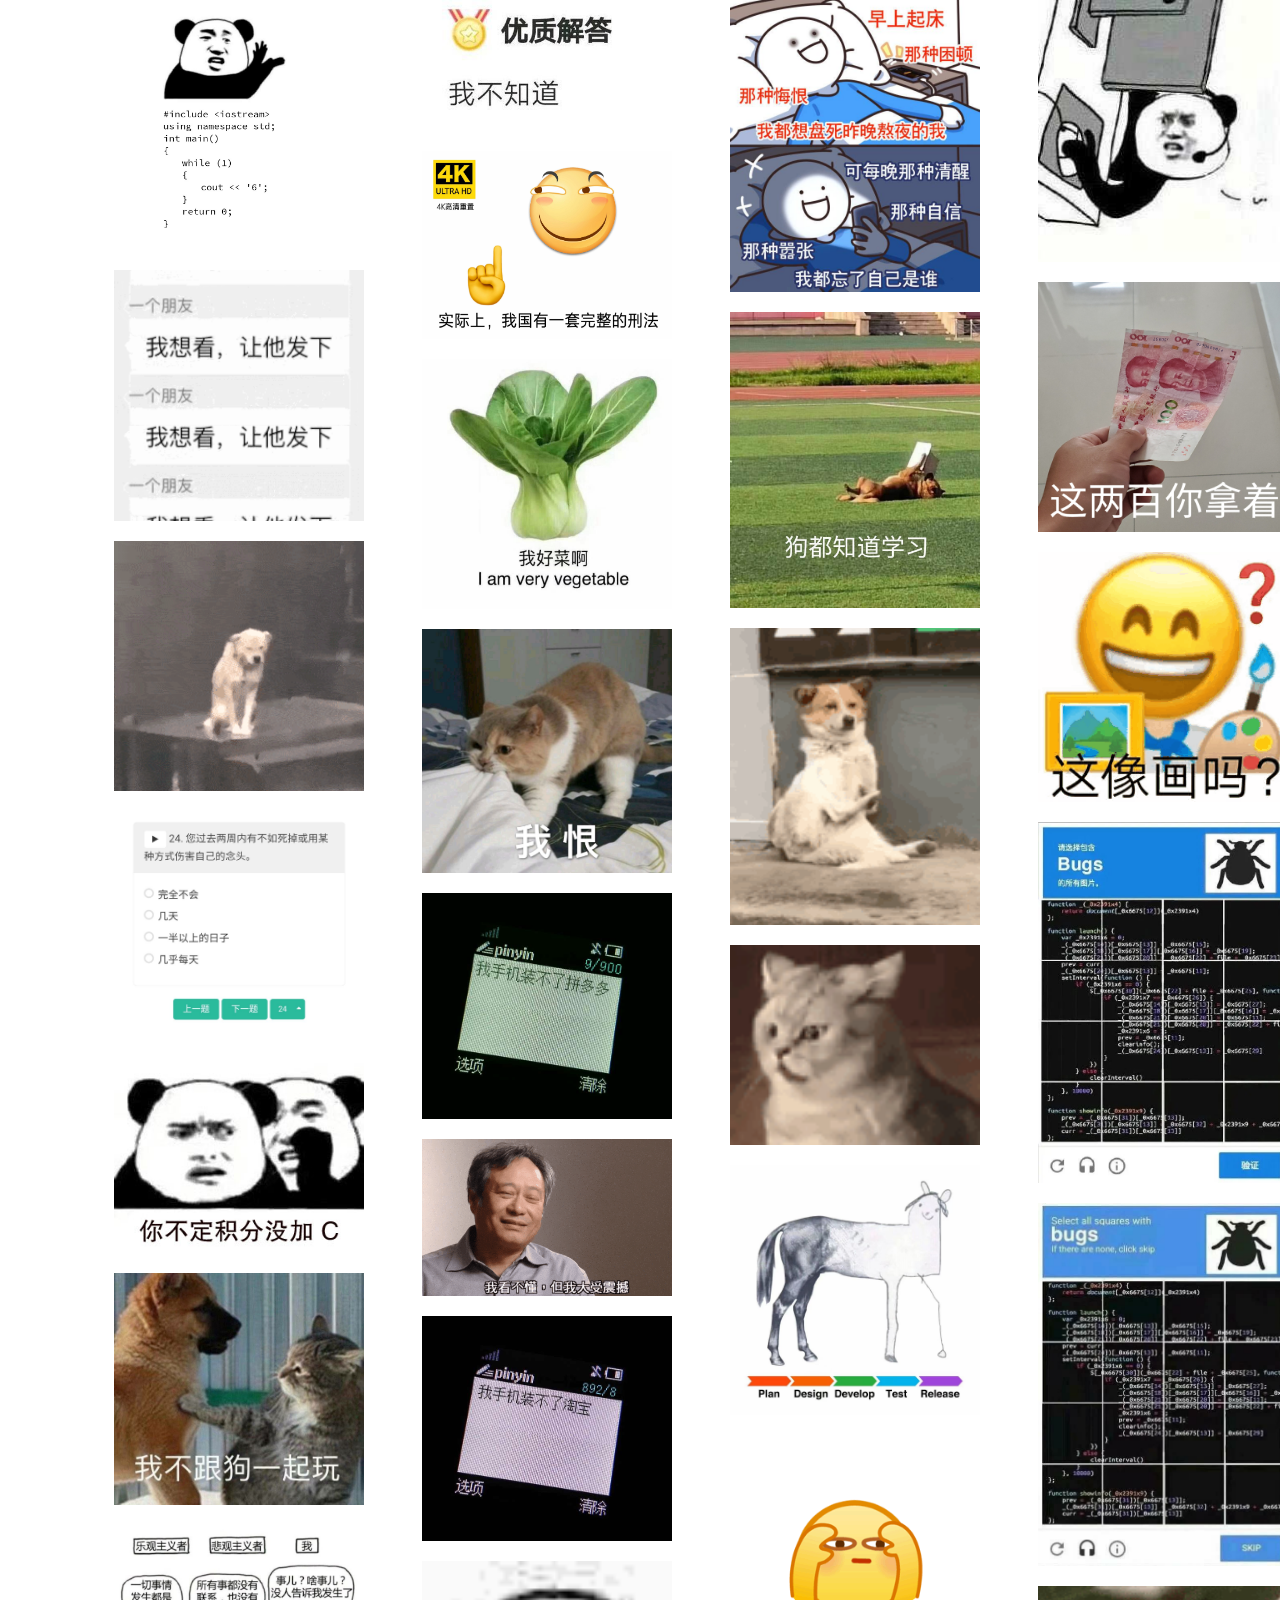
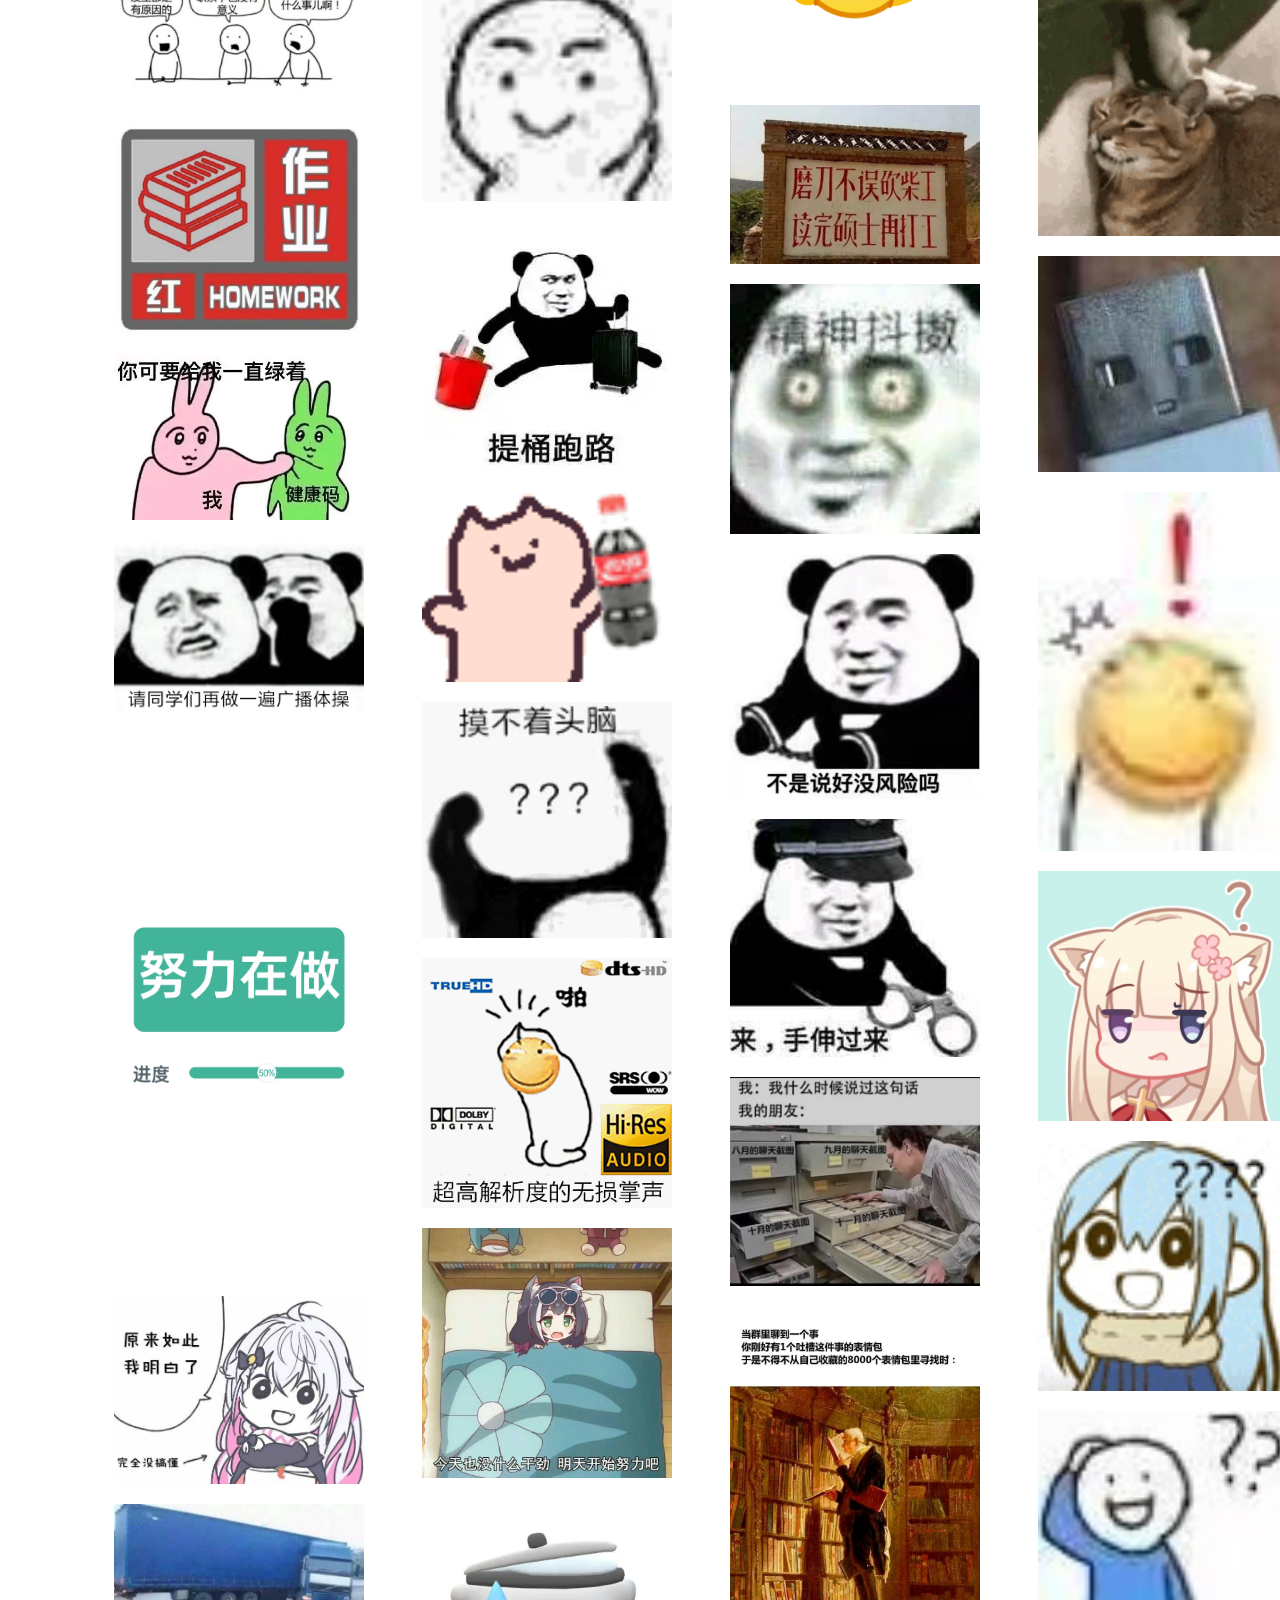
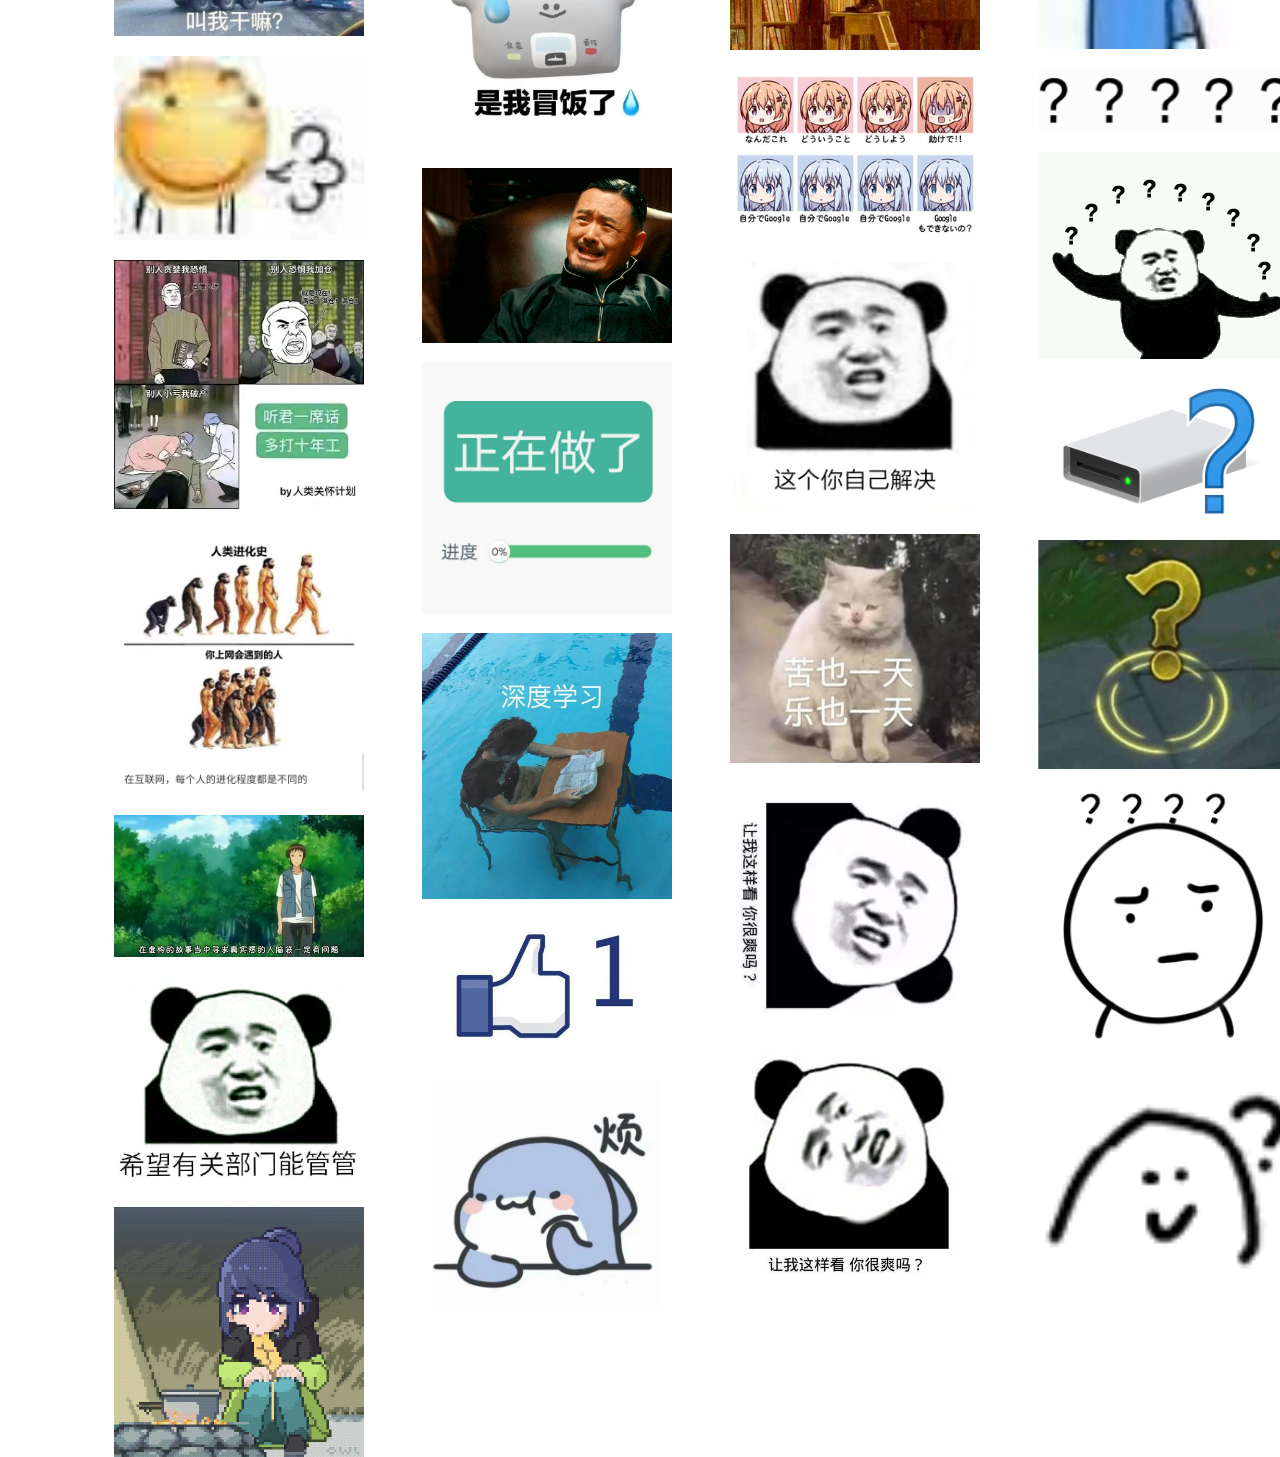
==== docs/index.html @ 875907b7 "1.0.1 fix bug" ====
<!DOCTYPE html>
<html lang="zh-cn">
<head>
  <meta charset="UTF-8">
  <meta http-equiv="x-ua-compatible" content="ie=edge">
  <meta name="viewport" content="width=device-width, initial-scale=1.0">
  <title>表情包</title>
  <link rel="shortcut icon" href="/images/web.ico" type="image/x-icon">
  <link href="css/bootstrap.min.css" rel="stylesheet">
  <style>*{margin:0;padding:0}body{font:14px/1.5 Arial,Microsoft Yahei,sans-serif;color:#636b6f}img{border:0}a,a:focus,a:visited,a:link,a:hover,a:active{text-decoration:none}.container-fluid.main{padding:0}a{color: #636b6f;}.card{margin:10px;height:8rem;}.card span{float: right;color:#999;}
  img {width: 250px;}
  .container {
    margin: 0 auto;
    text-align: center;
  }
  .img-wrapper{
    column-count: 4;
    column-gap: 240px;
    counter-reset: count;
    width: 80vw;
    margin: 0 0;
    list-style-type: none;
  }
  .img-wrapper>div>li{
    position: relative;
    margin-bottom: 20px;
  }
  </style>
</head>
<body>
  <div class="container">
  <ul class="img-wrapper">
    <div class="web-list">
    </div>
  </ul>
  </div>
  <script src="js/bootstrap.bundle.min.js"></script>
  <script src="js/jquery.slim.min.js"></script>
  <script src="js/sticker.load.js"></script>
  <script src="js/web.load.js"></script>
</body>
</html>
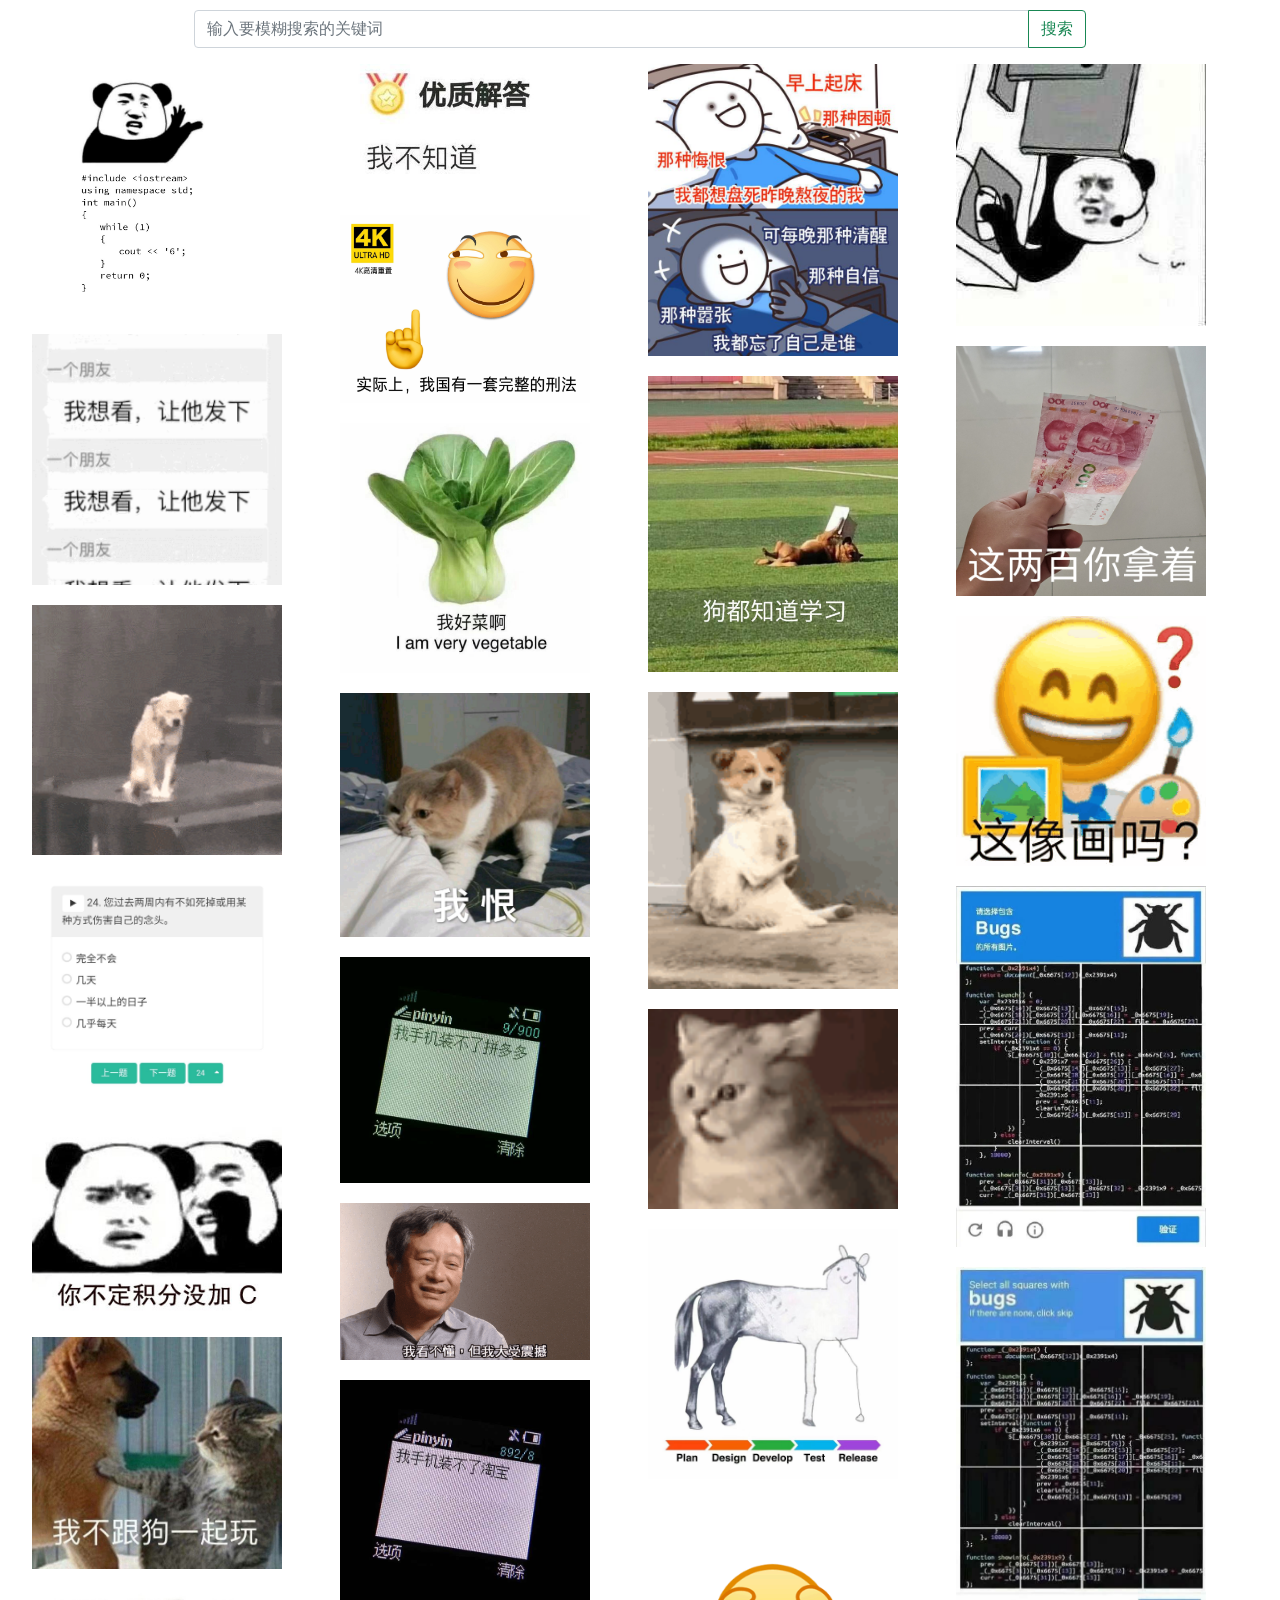
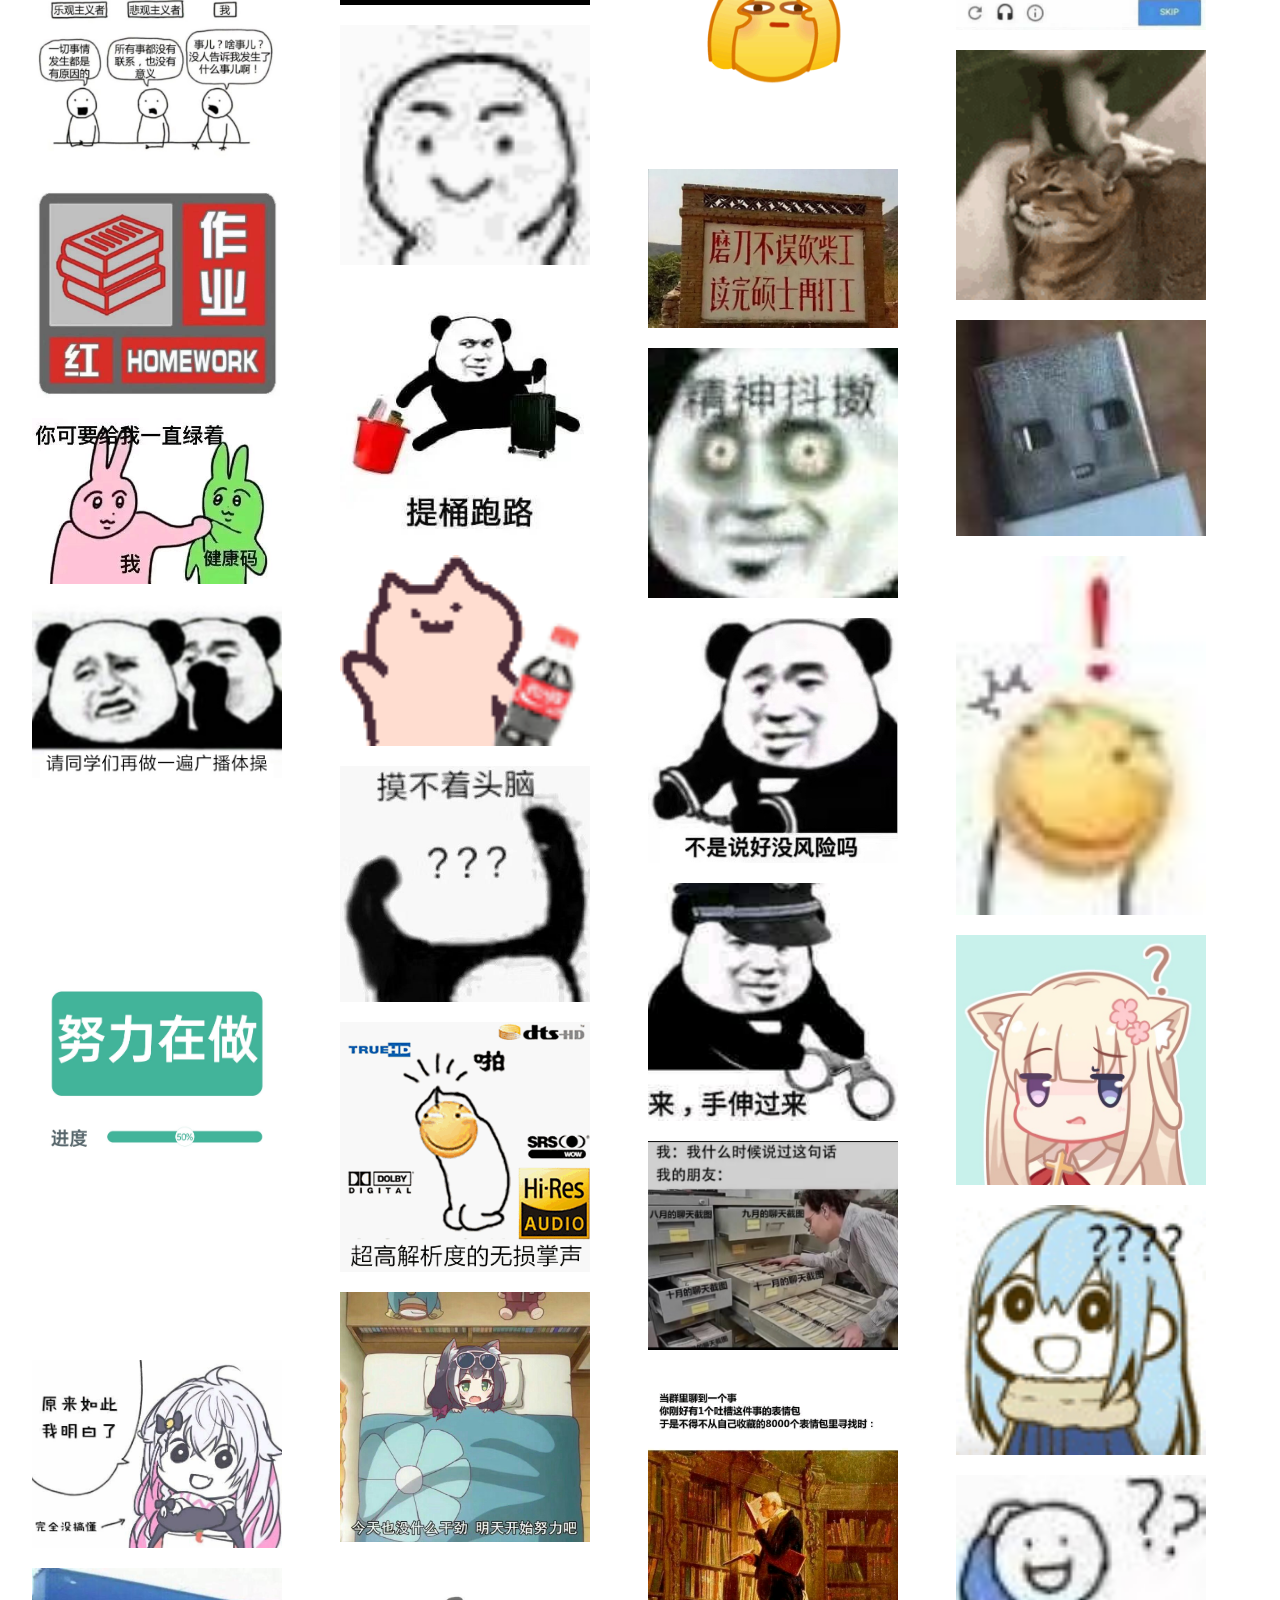
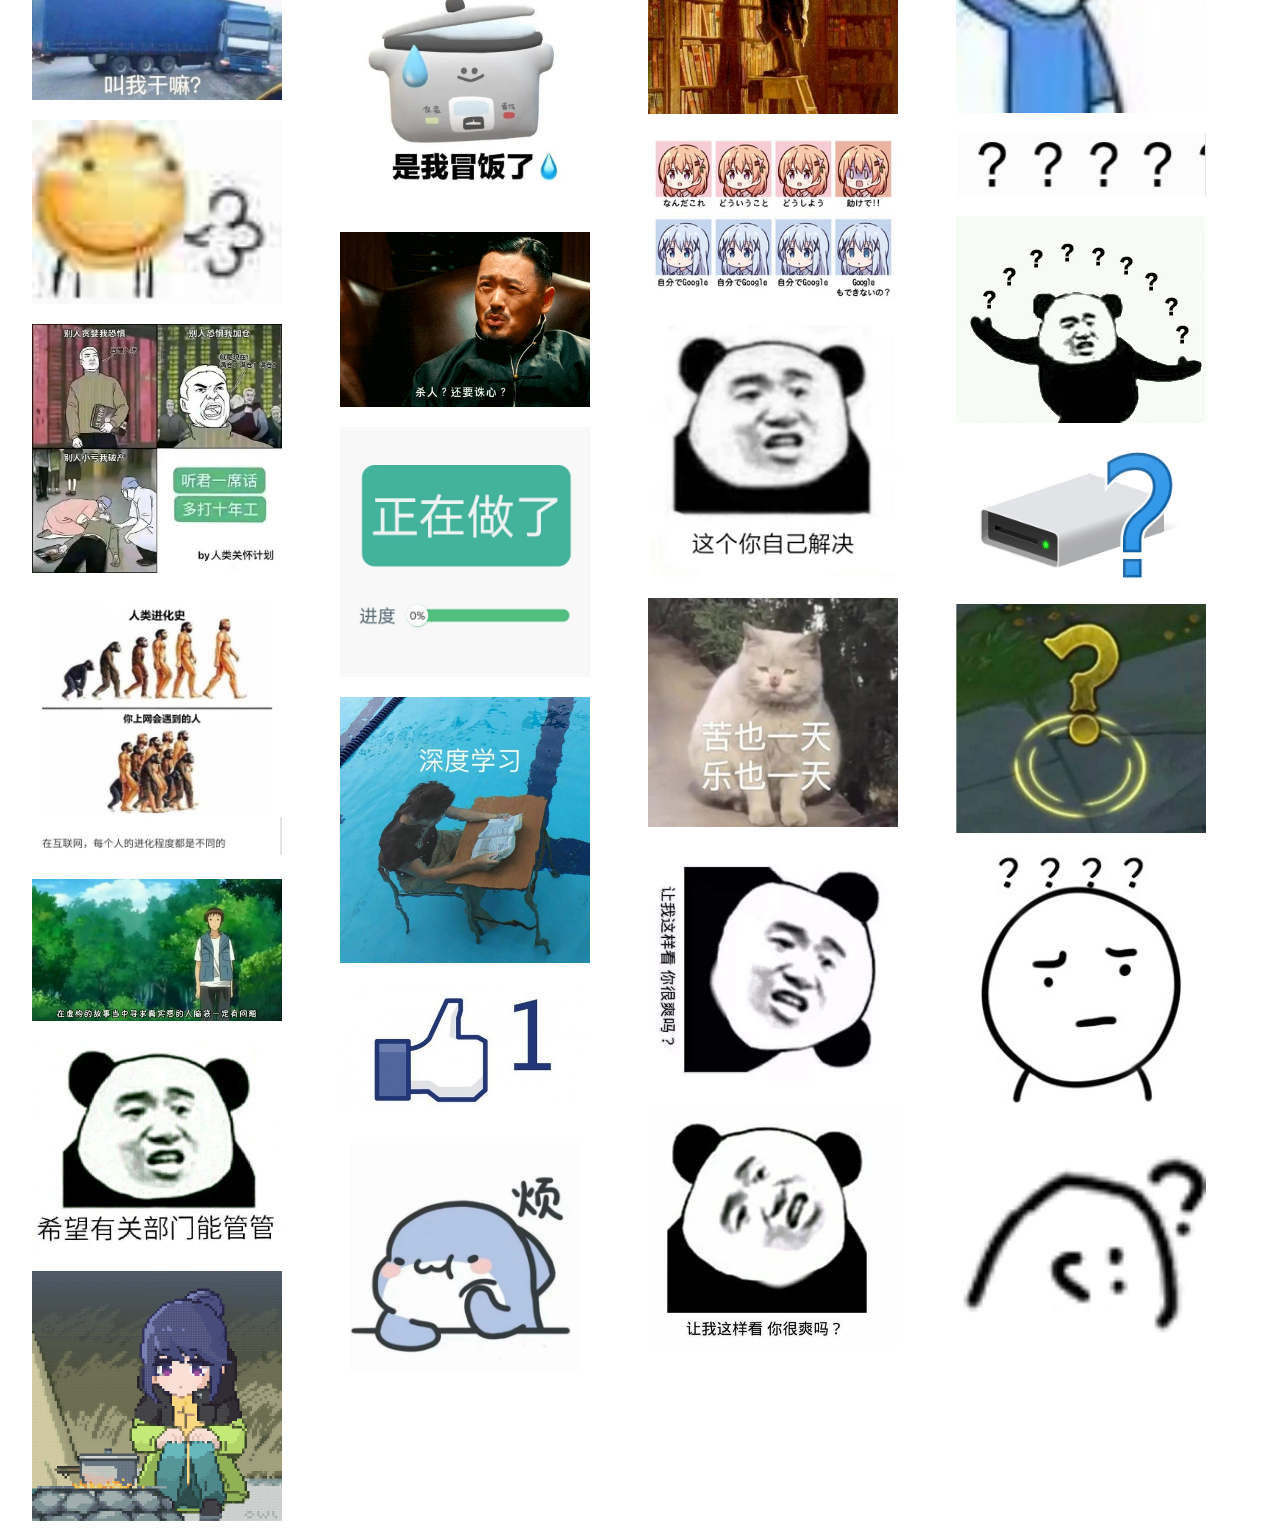
==== commit 2cb01a1e: "1.0.2" ====
--- a/docs/index.html
+++ b/docs/index.html
@@ -7,36 +7,47 @@
   <title>表情包</title>
   <link rel="shortcut icon" href="/images/web.ico" type="image/x-icon">
   <link href="css/bootstrap.min.css" rel="stylesheet">
-  <style>*{margin:0;padding:0}body{font:14px/1.5 Arial,Microsoft Yahei,sans-serif;color:#636b6f}img{border:0}a,a:focus,a:visited,a:link,a:hover,a:active{text-decoration:none}.container-fluid.main{padding:0}a{color: #636b6f;}.card{margin:10px;height:8rem;}.card span{float: right;color:#999;}
-  img {width: 250px;}
-  .container {
-    margin: 0 auto;
-    text-align: center;
-  }
-  .img-wrapper{
-    column-count: 4;
-    column-gap: 240px;
-    counter-reset: count;
-    width: 80vw;
-    margin: 0 0;
-    list-style-type: none;
-  }
-  .img-wrapper>div>li{
-    position: relative;
-    margin-bottom: 20px;
-  }
+  <style>*{margin:0;padding:0}body{font:14px/1.5 Arial,Microsoft Yahei,sans-serif;color:#636b6f}img{border:0}a,a:focus,a:visited,a:link,a:hover,a:active{text-decoration:none}img{width:250px}.container,.input-group{margin:10px auto;text-align:center}.img-wrapper{column-count:4;column-gap:240px;counter-reset:count;width:80vw;list-style-type:none}.img-wrapper>div>li{position:relative;margin-bottom:20px}.input-group{width:80%}
   </style>
 </head>
 <body>
   <div class="container">
-  <ul class="img-wrapper">
-    <div class="web-list">
+    <div class="input-group mb-3">
+      <input type="text" id="ipt" class="form-control" placeholder="输入要模糊搜索的关键词" aria-label="Recipient's username" aria-describedby="search" onkeydown="KeyDown()">
+      <button class="btn btn-outline-success" type="button"  id="search" onclick="search()">搜索</button>
+      </div>
     </div>
-  </ul>
+    <div class="img-box">
+      <ul class="img-wrapper">
+        <div class="web-list">
+        </div>
+      </ul>
+    </div>
   </div>
   <script src="js/bootstrap.bundle.min.js"></script>
   <script src="js/jquery.slim.min.js"></script>
   <script src="js/sticker.load.js"></script>
   <script src="js/web.load.js"></script>
+  <script>
+    function KeyDown() {
+        if (event.keyCode == 13) {
+            search();
+        }
+    }
+    function search() {
+      web_list_html='';
+      let search_text = document.getElementById("ipt").value
+      sticker_list.forEach(function (t) {
+        if (t.title.match(search_text)) {
+          web_list_html += `<li><image src="${t.href}" /></li>`
+        }
+      });
+      if (web_list_html == '') {
+        $(".img-box").html('<div class="alert alert-light"><strong>提示!</strong> 没有查询到对应的结果</p></div>');
+      } else {
+        $(".web-list").html(web_list_html);
+      }
+    }
+  </script>
 </body>
 </html>
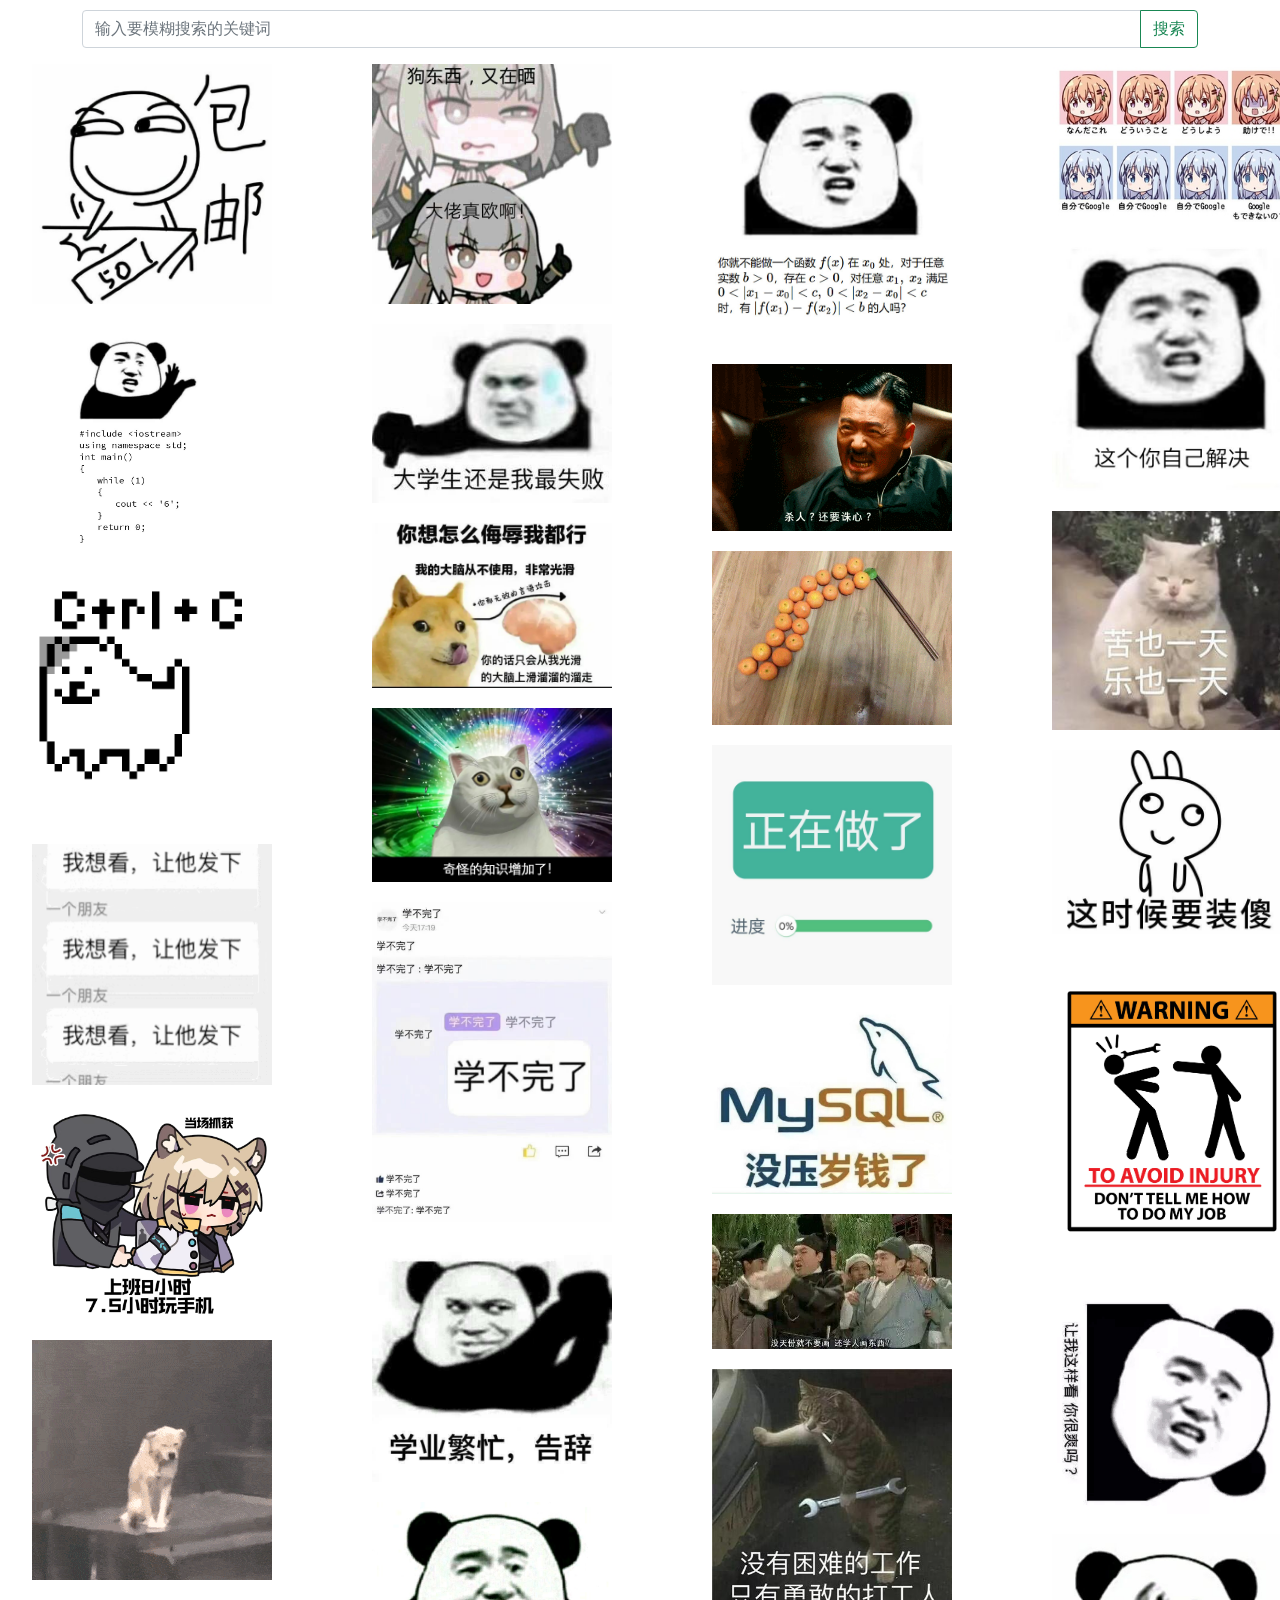
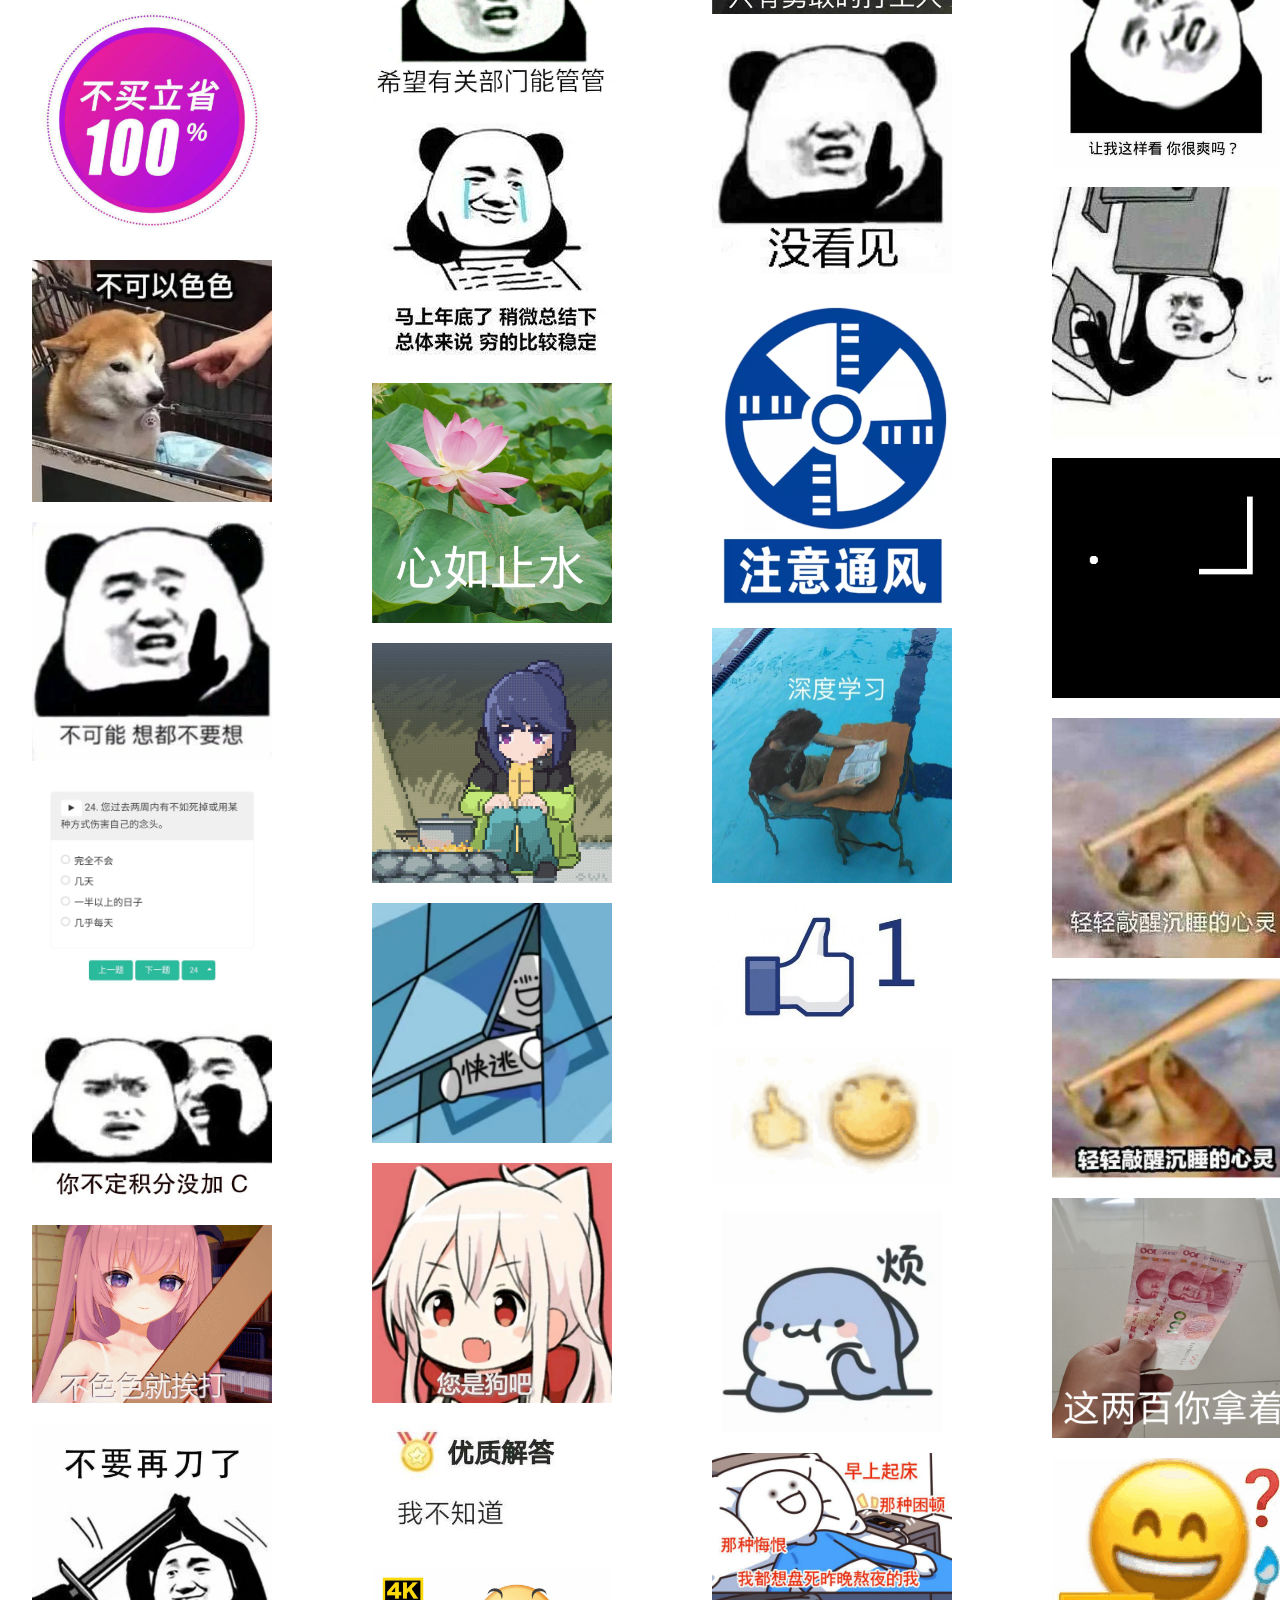
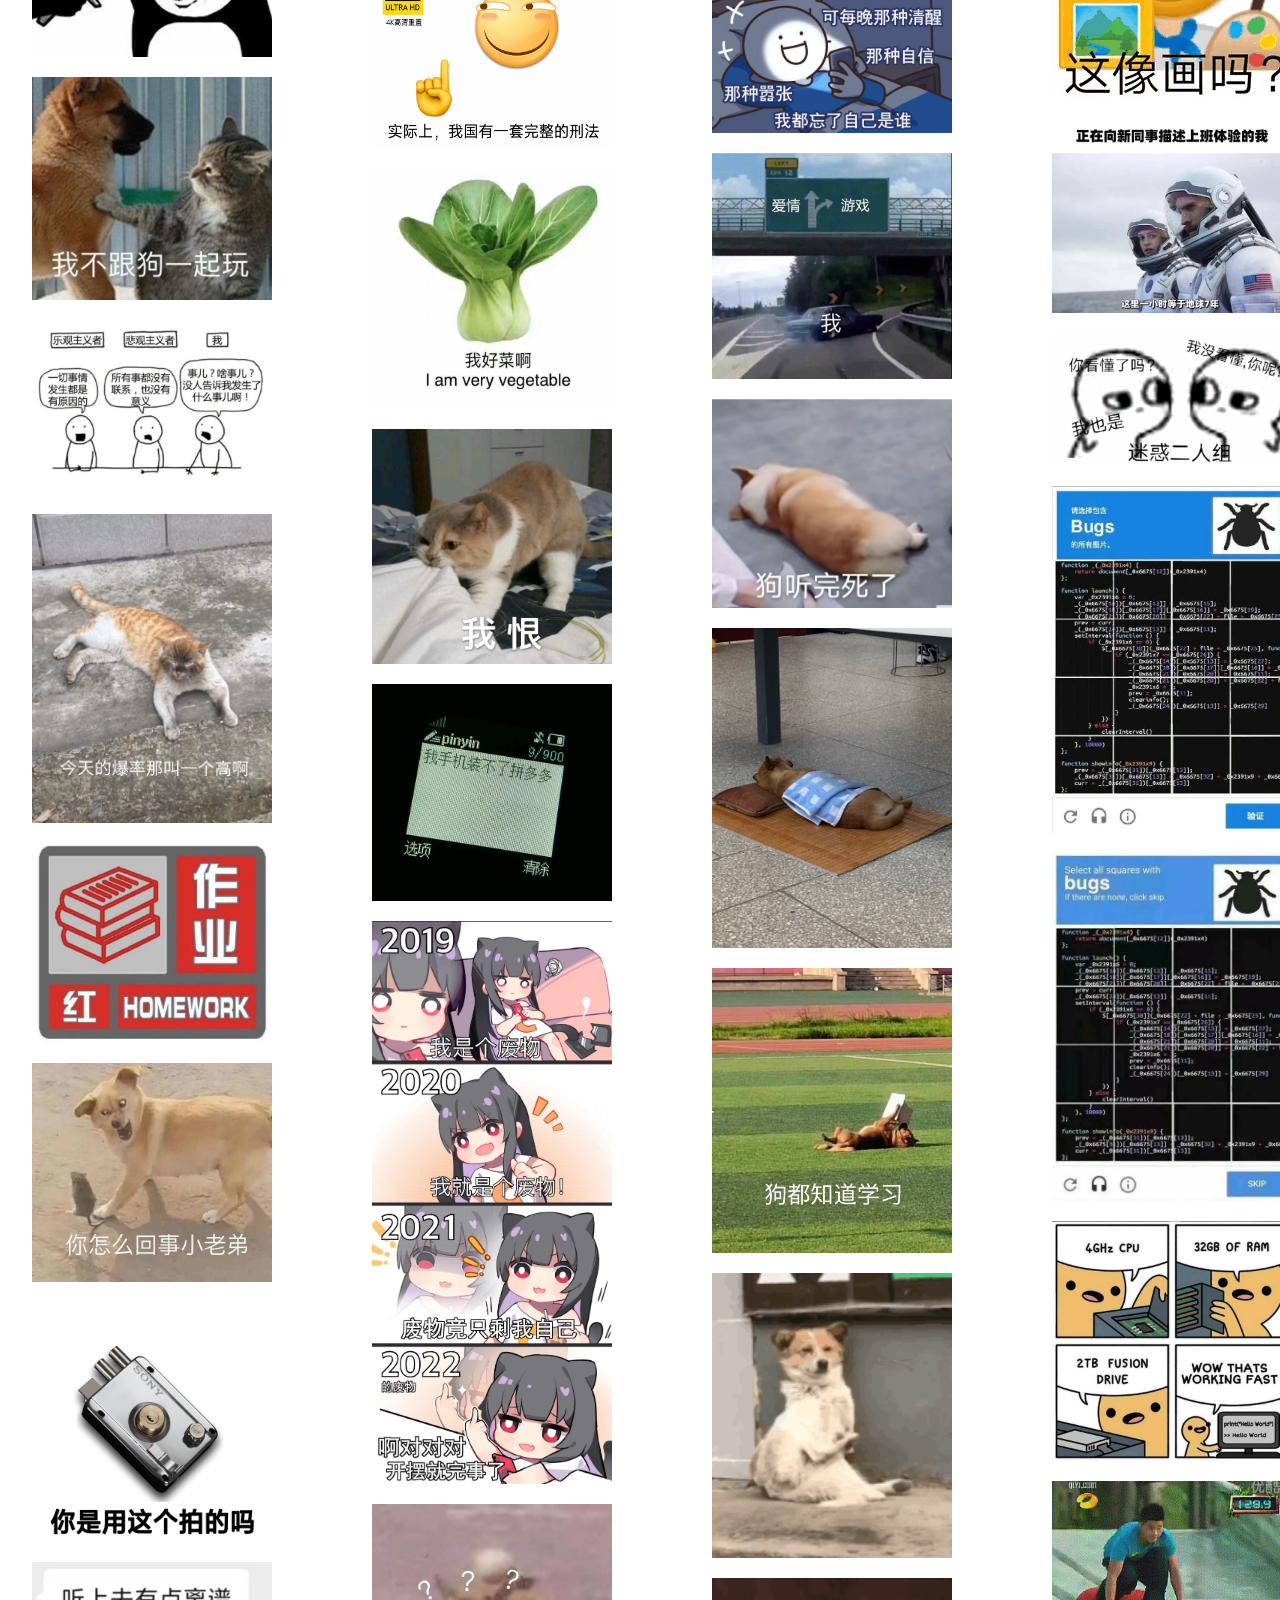
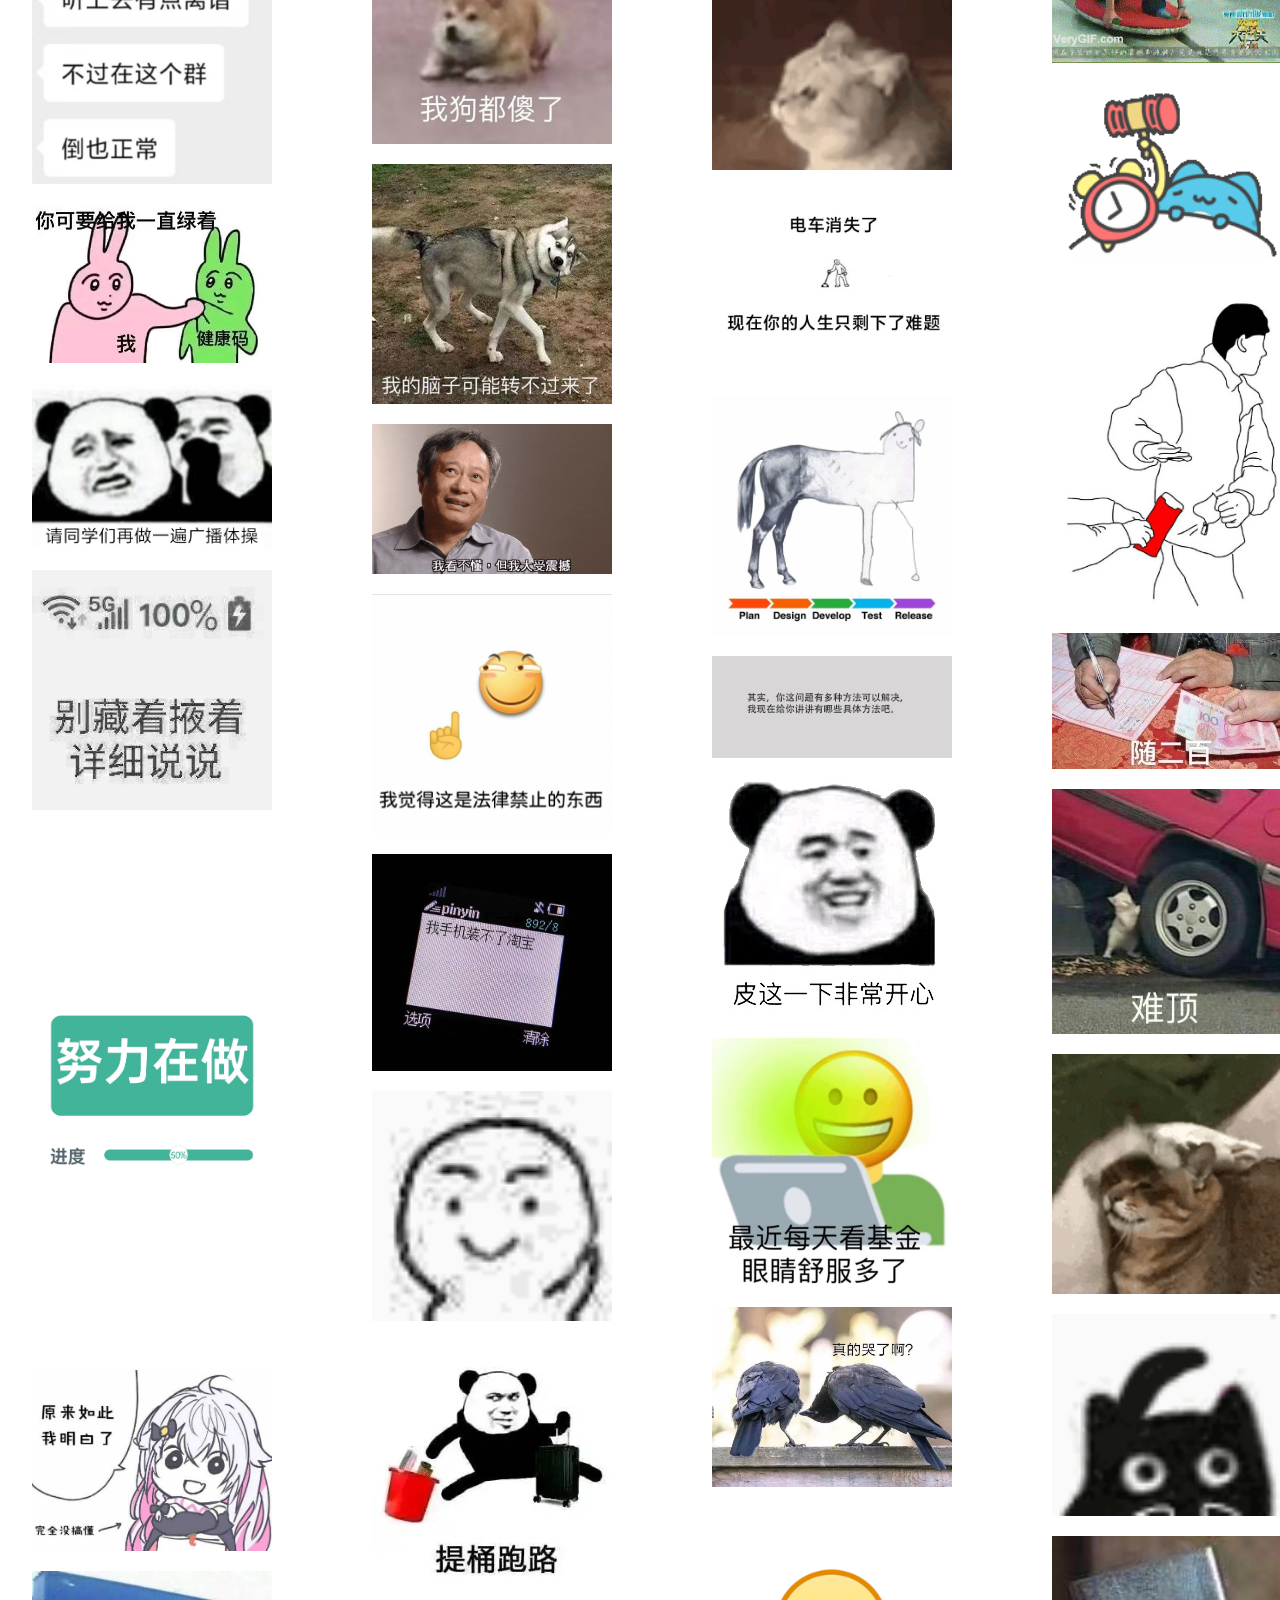
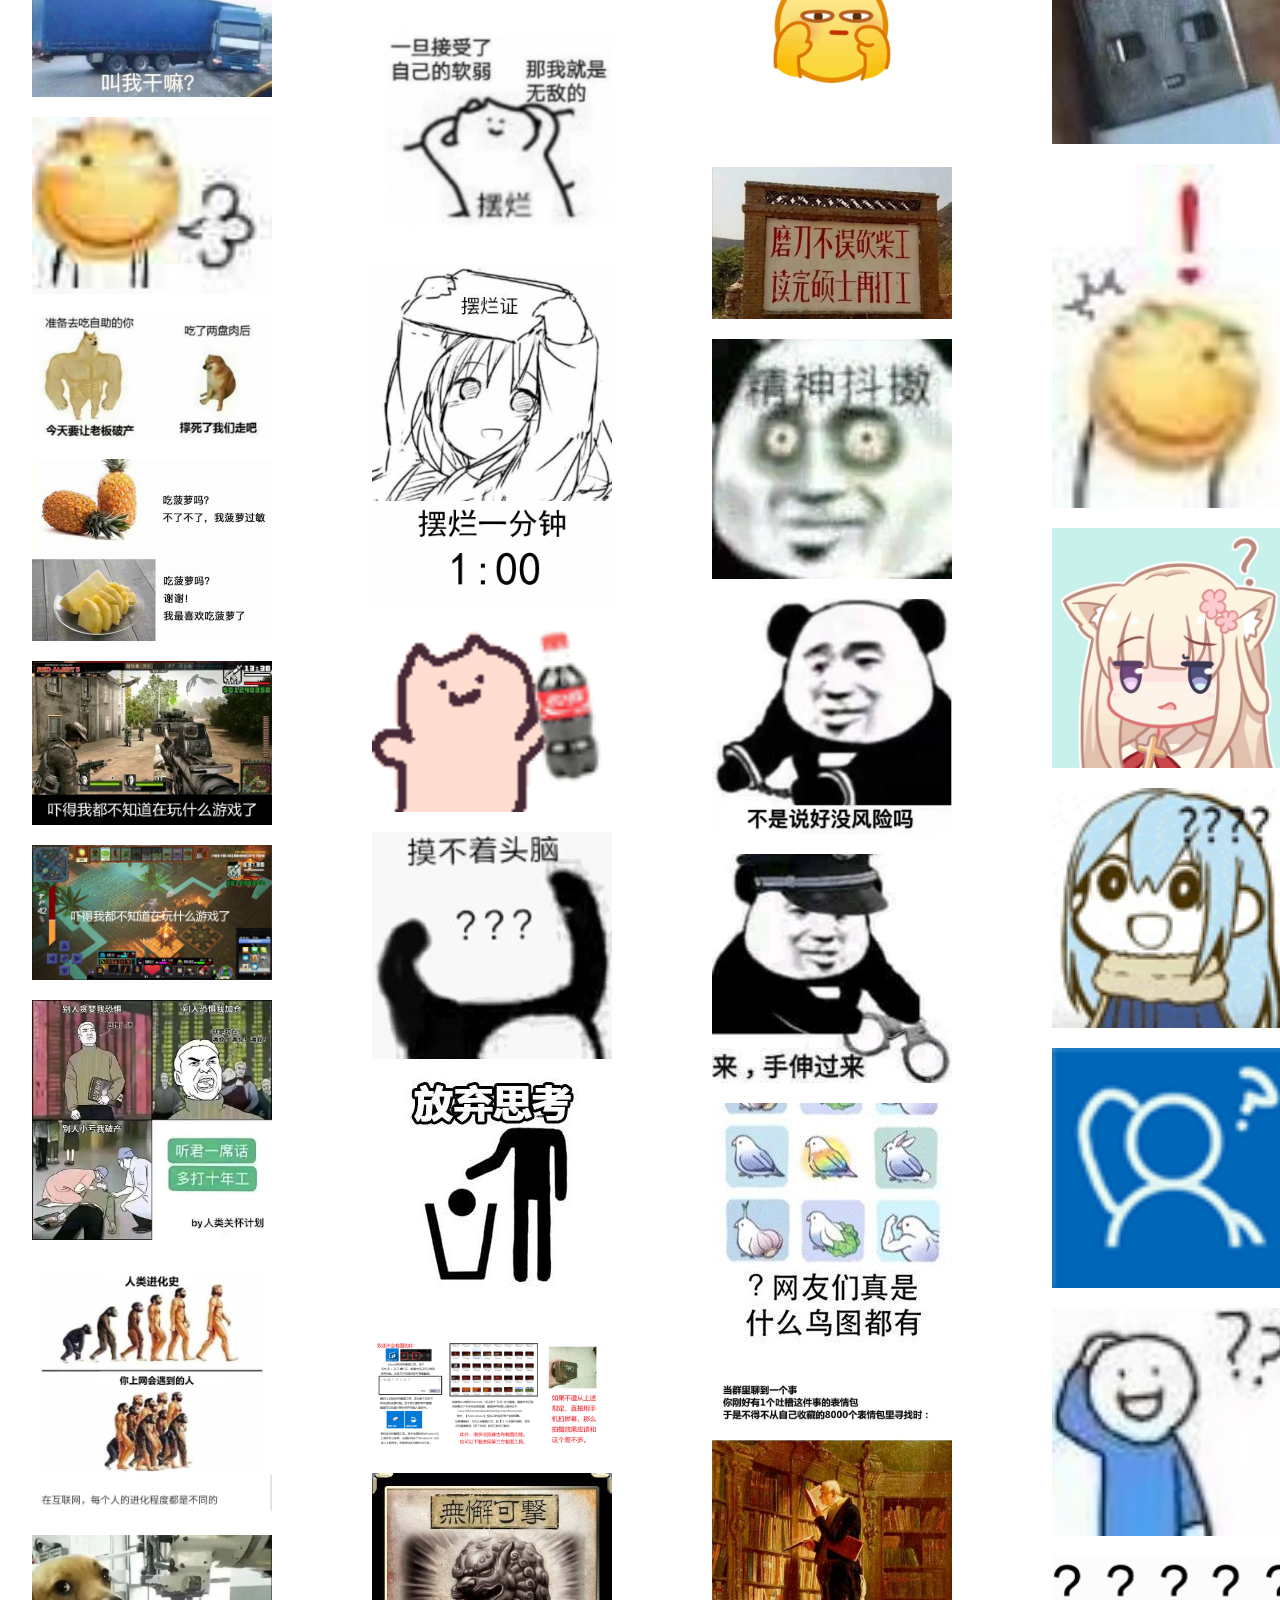
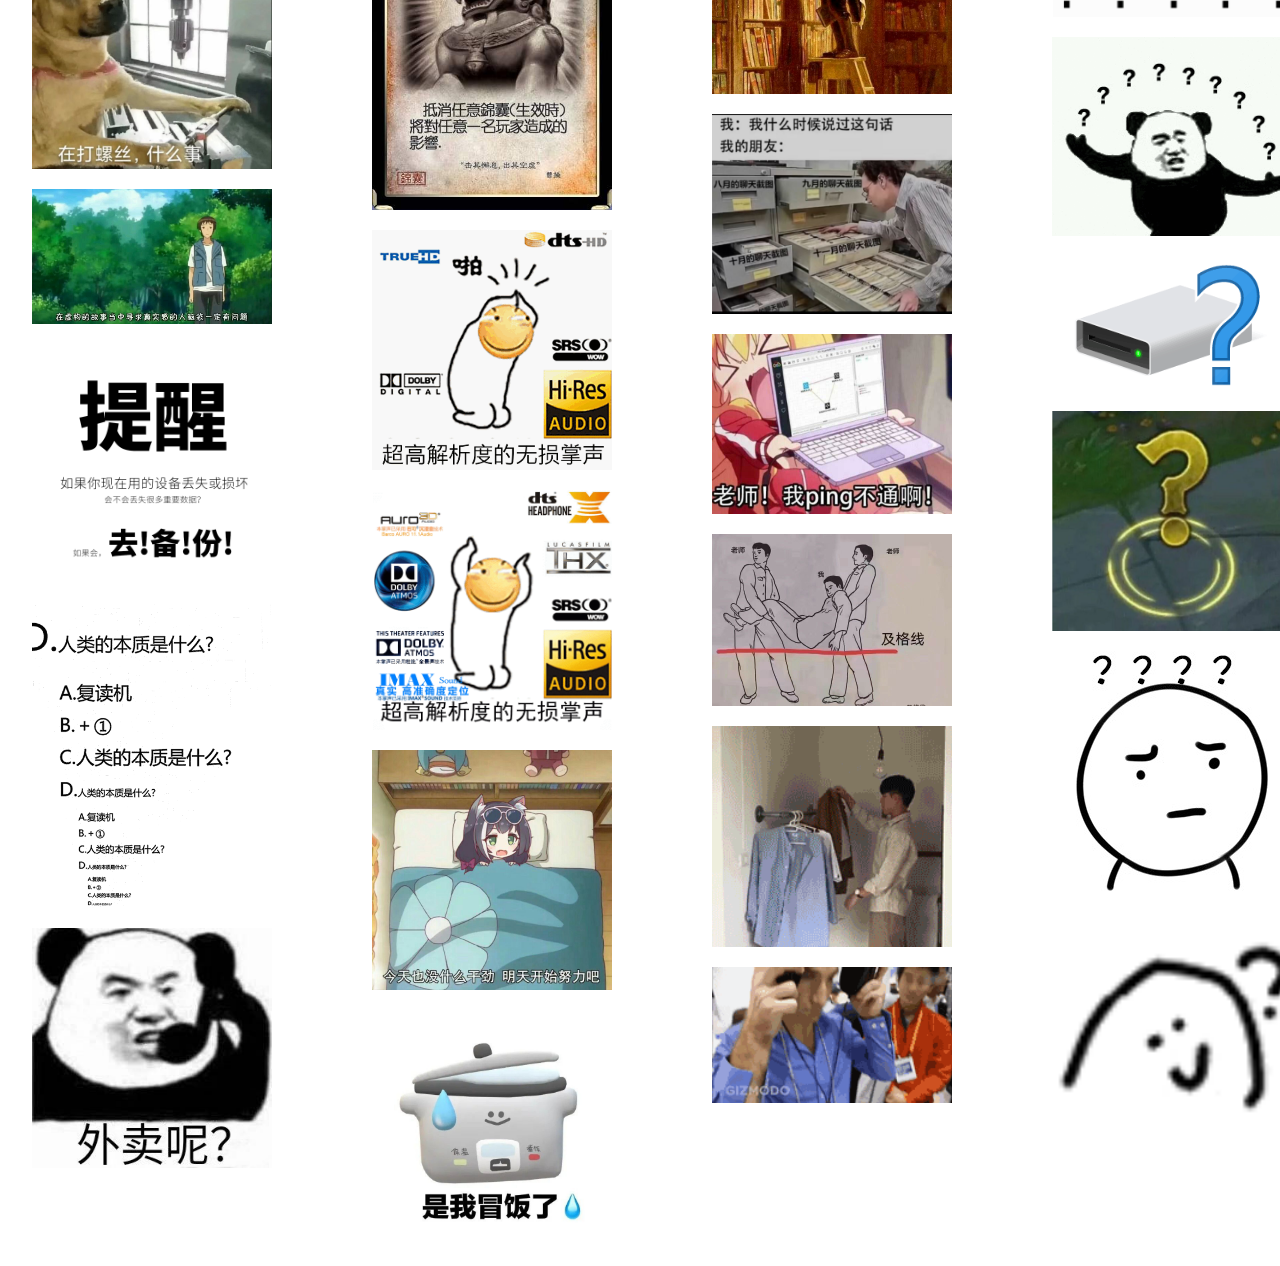
==== commit b0502c15: "1.0.11 update css for self-adaption" ====
--- a/docs/index.html
+++ b/docs/index.html
@@ -7,8 +7,7 @@
   <title>表情包</title>
   <link rel="shortcut icon" href="/images/web.ico" type="image/x-icon">
   <link href="css/bootstrap.min.css" rel="stylesheet">
-  <style>*{margin:0;padding:0}body{font:14px/1.5 Arial,Microsoft Yahei,sans-serif;color:#636b6f}img{border:0}a,a:focus,a:visited,a:link,a:hover,a:active{text-decoration:none}img{width:250px}.container,.input-group{margin:10px auto;text-align:center}.img-wrapper{column-count:4;column-gap:240px;counter-reset:count;width:80vw;list-style-type:none}.img-wrapper>div>li{position:relative;margin-bottom:20px}.input-group{width:80%}
-  </style>
+  <link href="css/sticker.min.css" rel="stylesheet">
 </head>
 <body>
   <div class="container">
--- a/docs/css/sticker.min.css
+++ b/docs/css/sticker.min.css
@@ -0,0 +1 @@
+*{margin:0;padding:0}body{font:14px/1.5 Arial,Microsoft Yahei,sans-serif;color:#636b6f}img{border:0}a,a:focus,a:visited,a:link,a:hover,a:active{text-decoration:none}img{width:240px}.container,.input-group{margin:10px auto;text-align:center}.img-wrapper{column-count:1;column-gap:240px;counter-reset:count;width:80%;list-style-type:none;text-align:center}@media (min-width:768px){.img-wrapper{column-count:2}}@media (min-width:992px){.img-wrapper{column-count:3}}@media (min-width:1200px){.img-wrapper{column-count:4;width:90%}}.img-wrapper>div>li{position:relative;margin-bottom:20px}.input-group{width:100%}
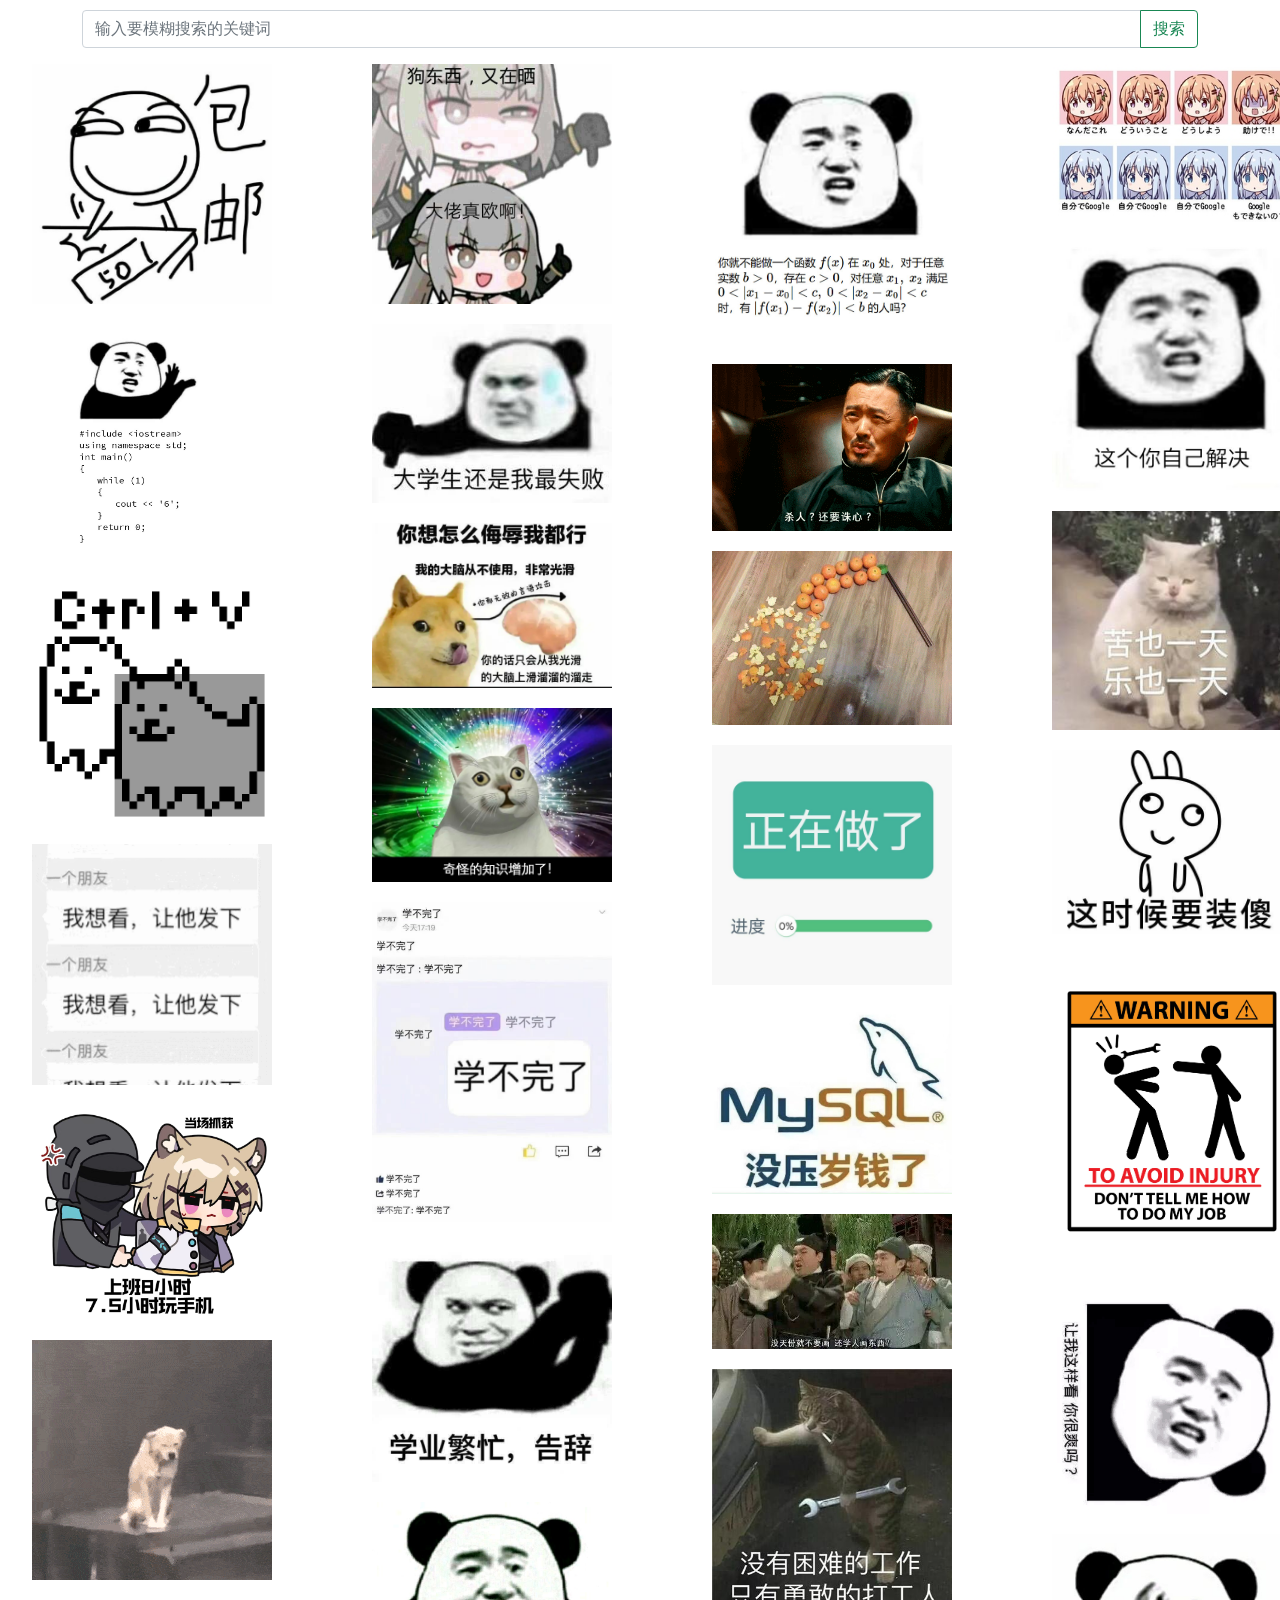
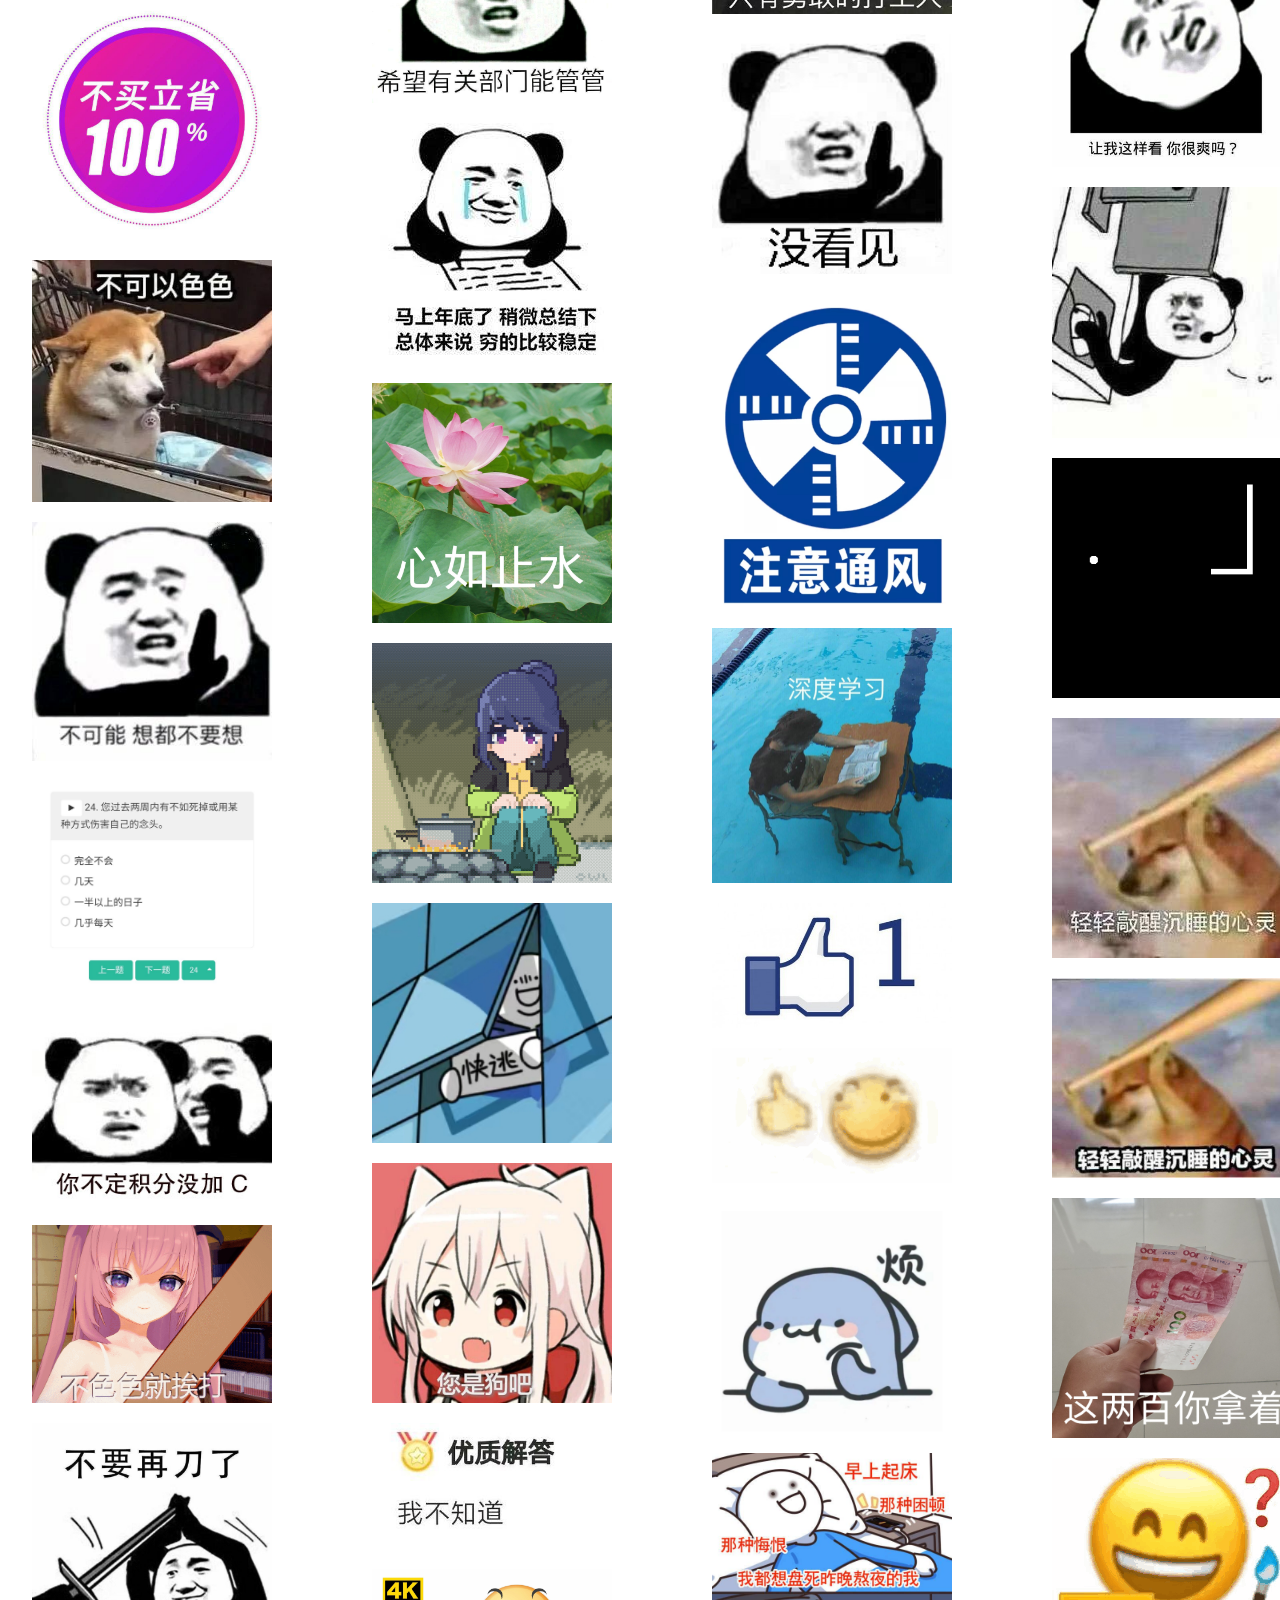
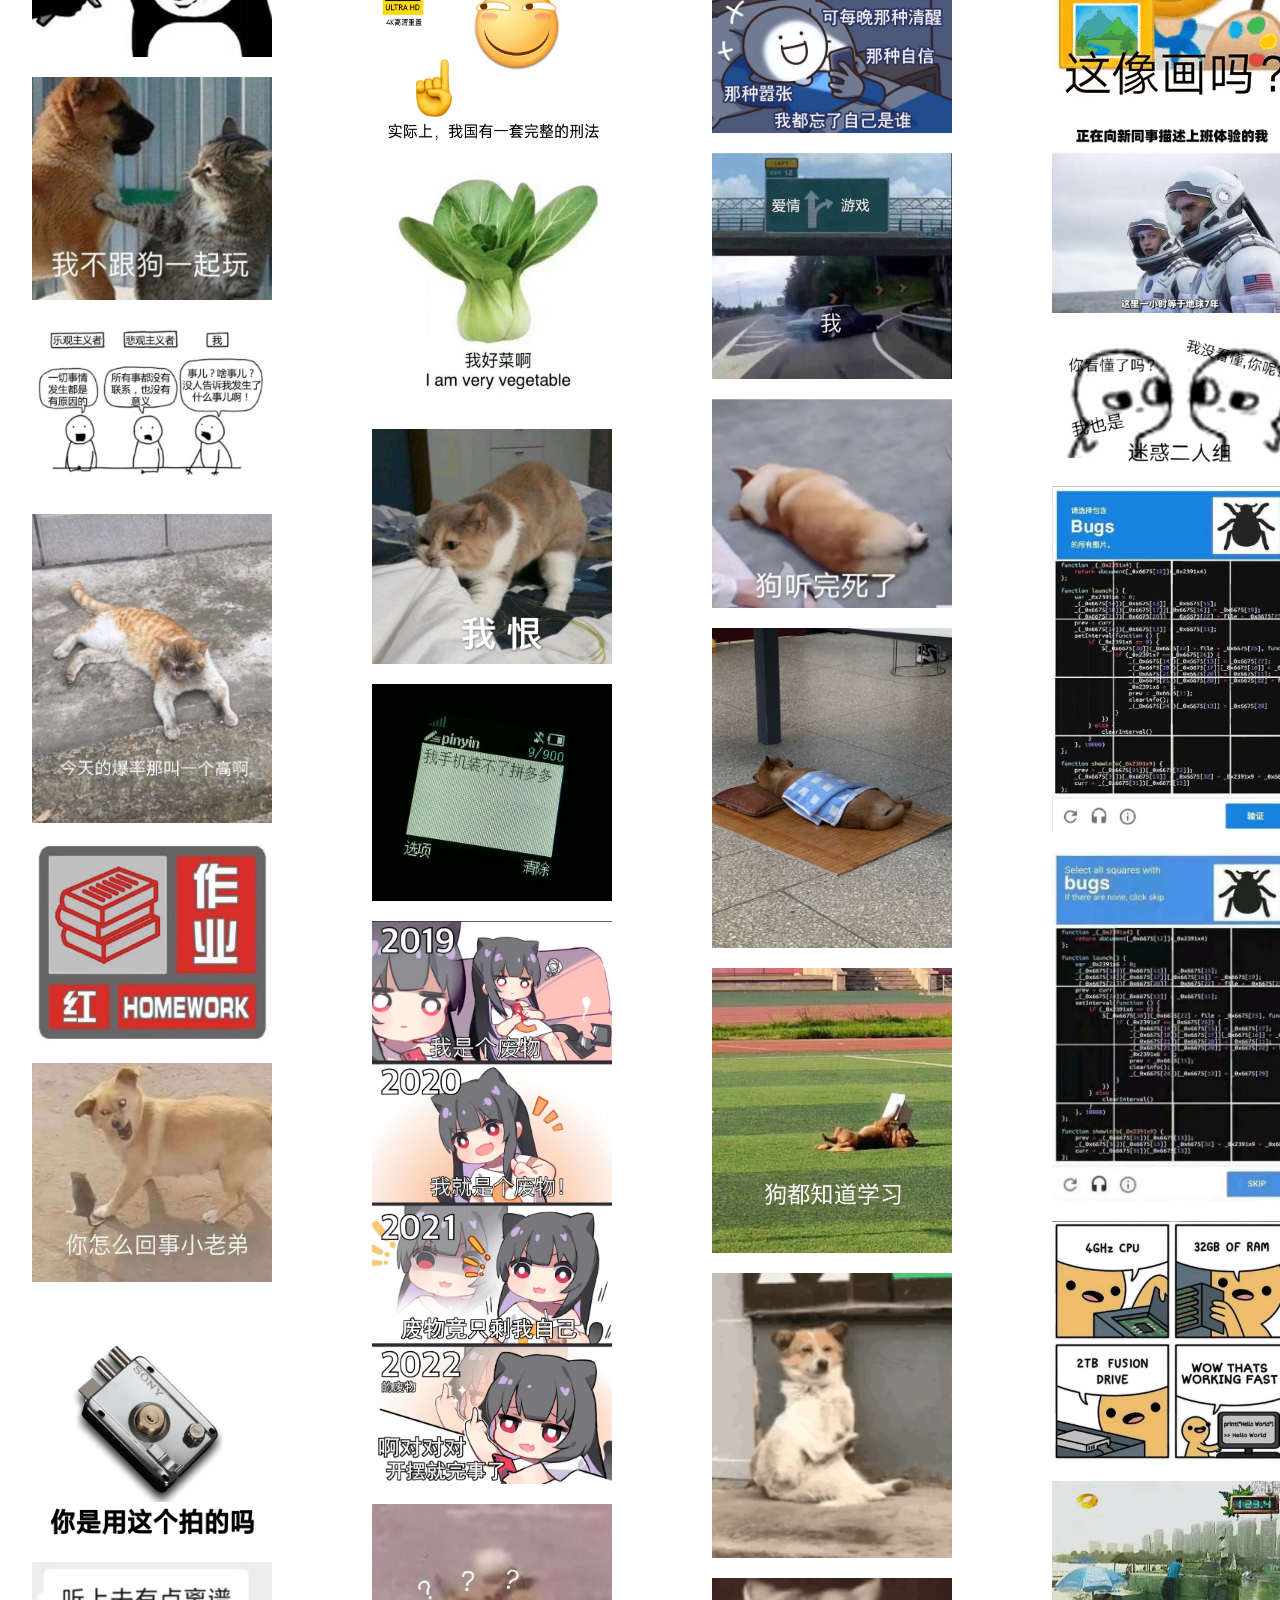
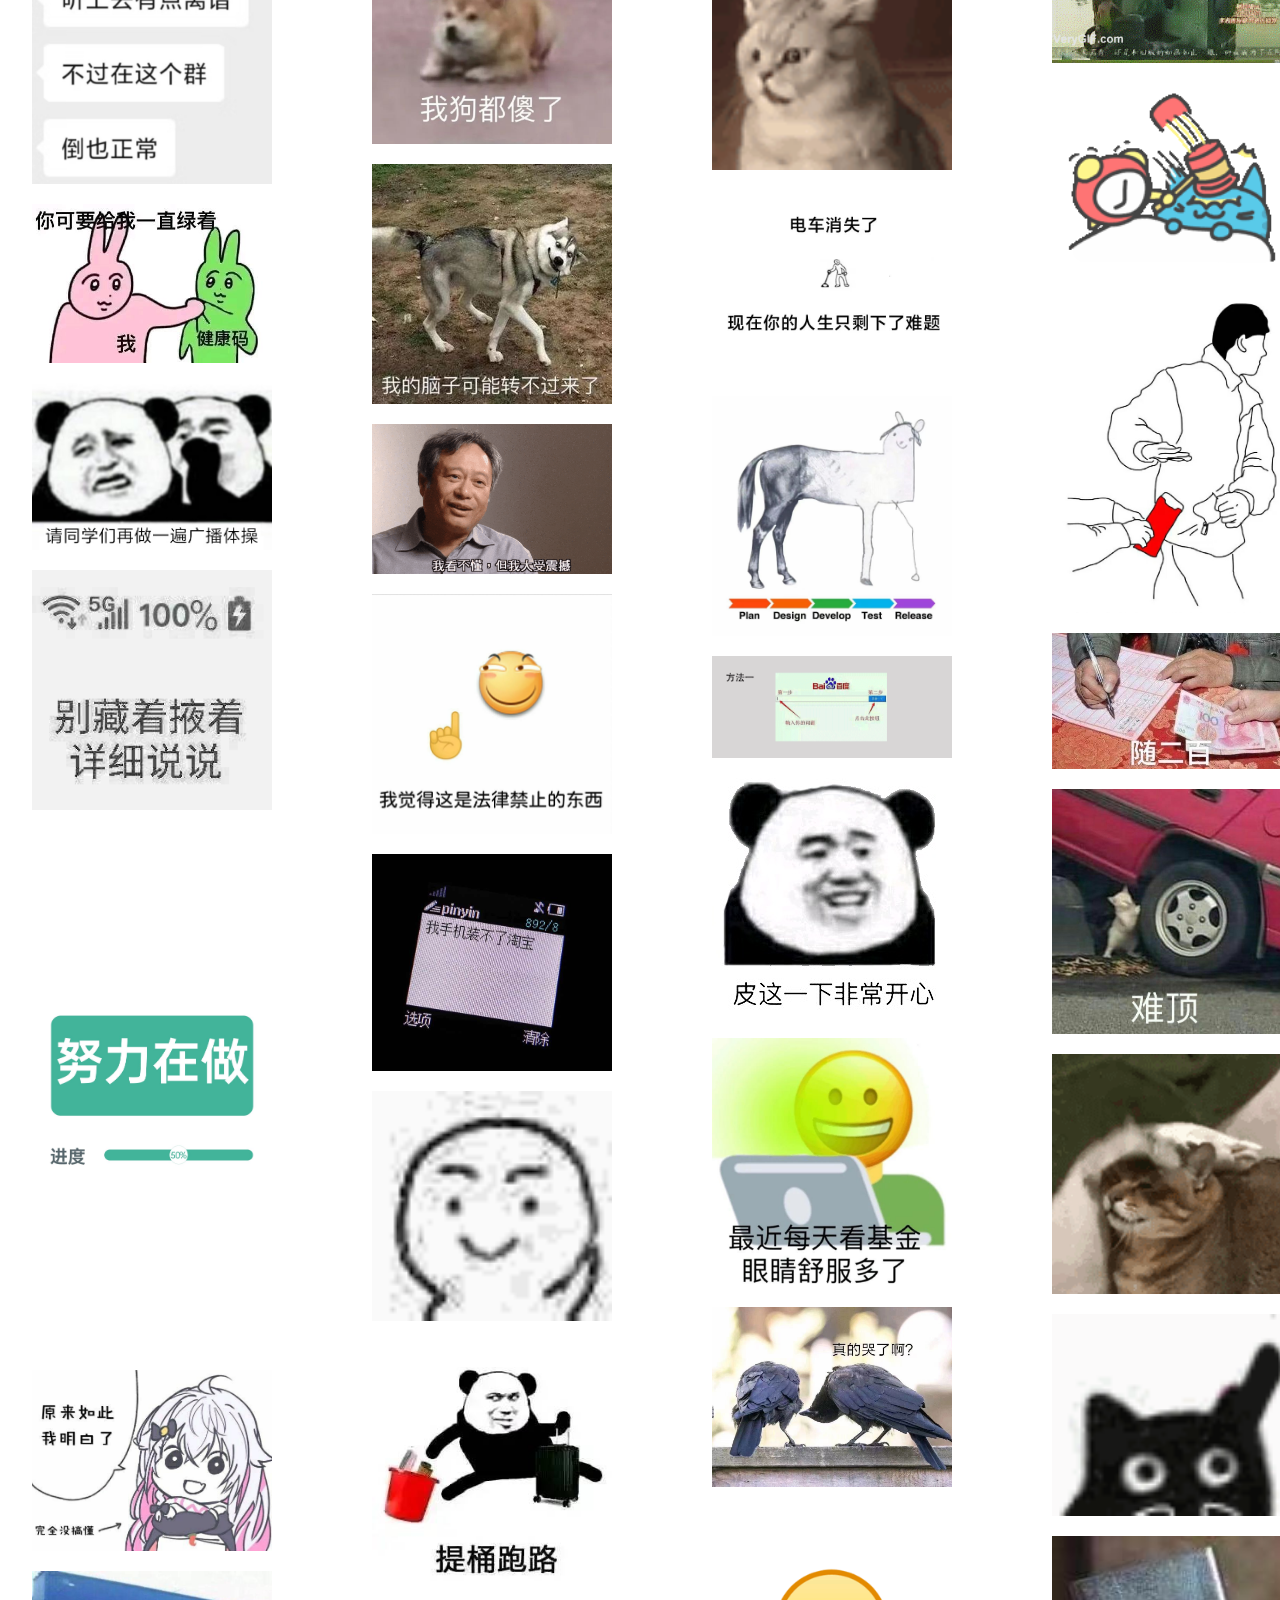
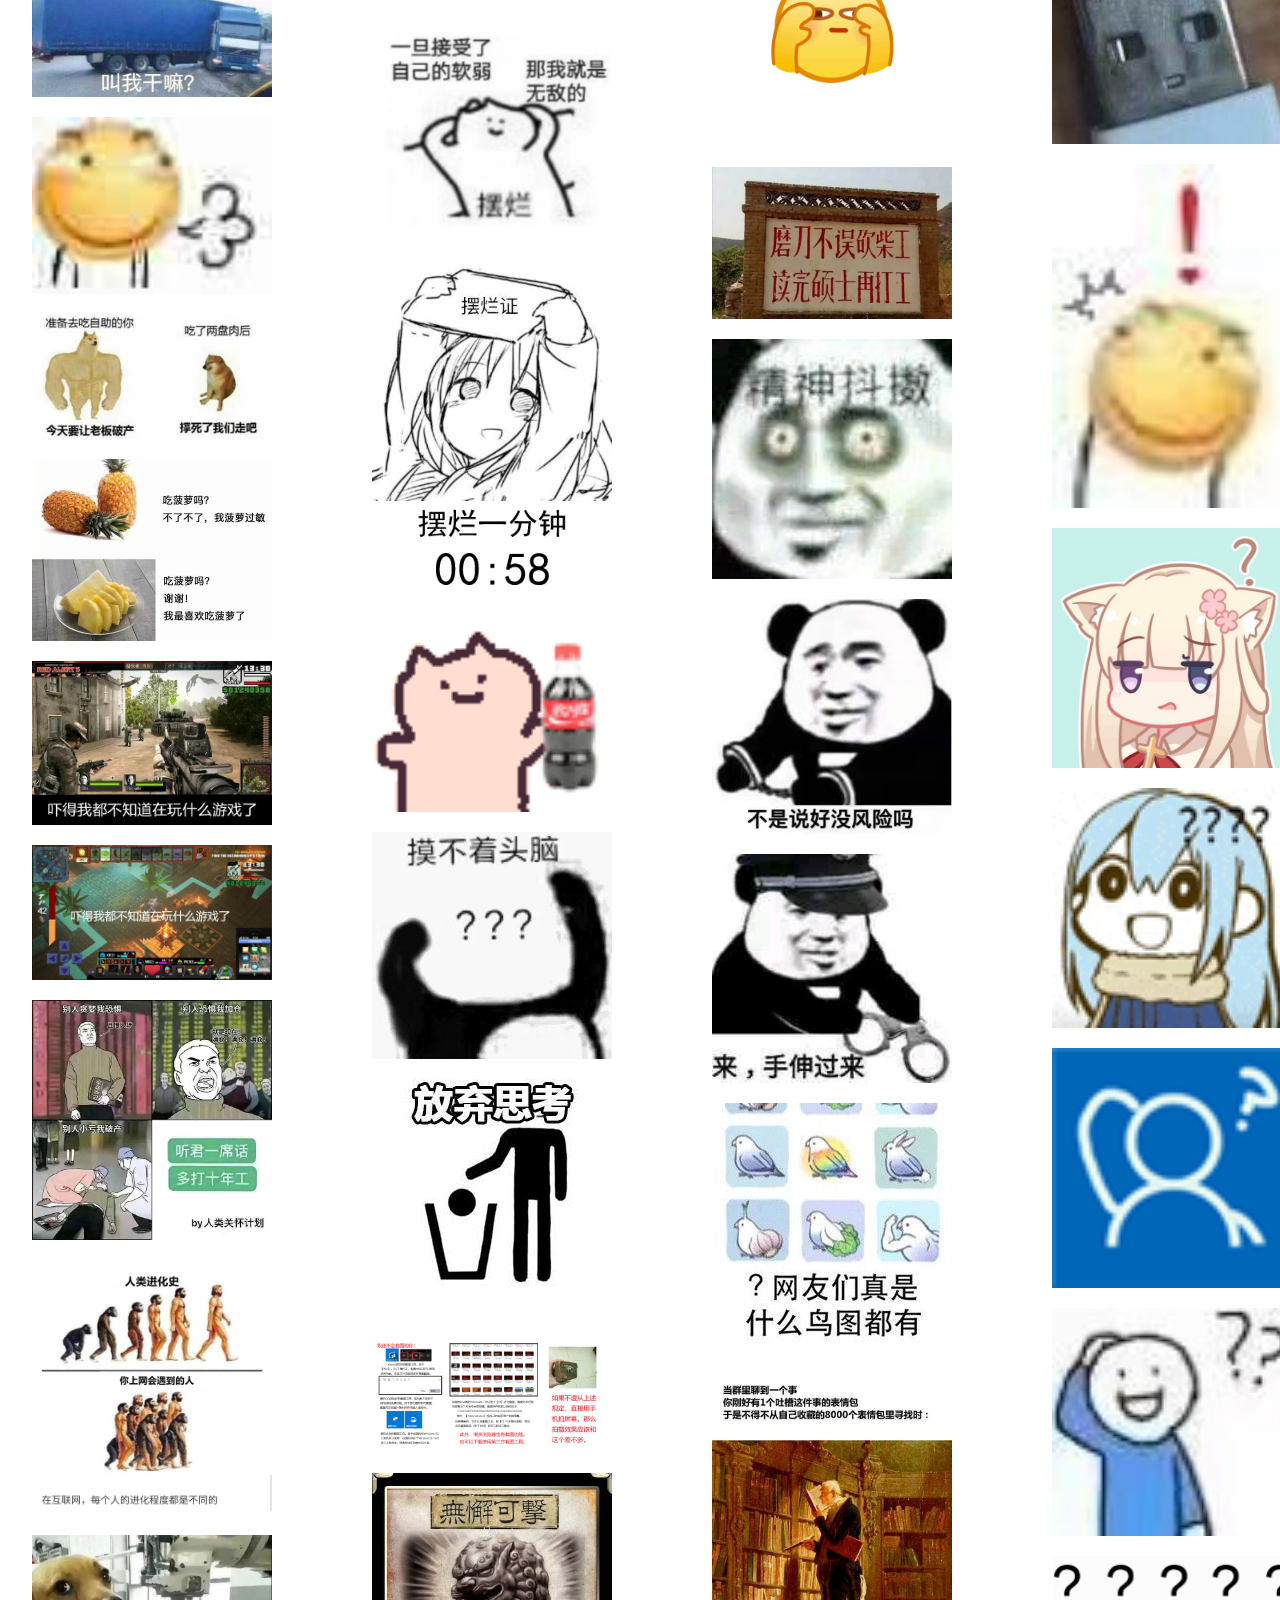
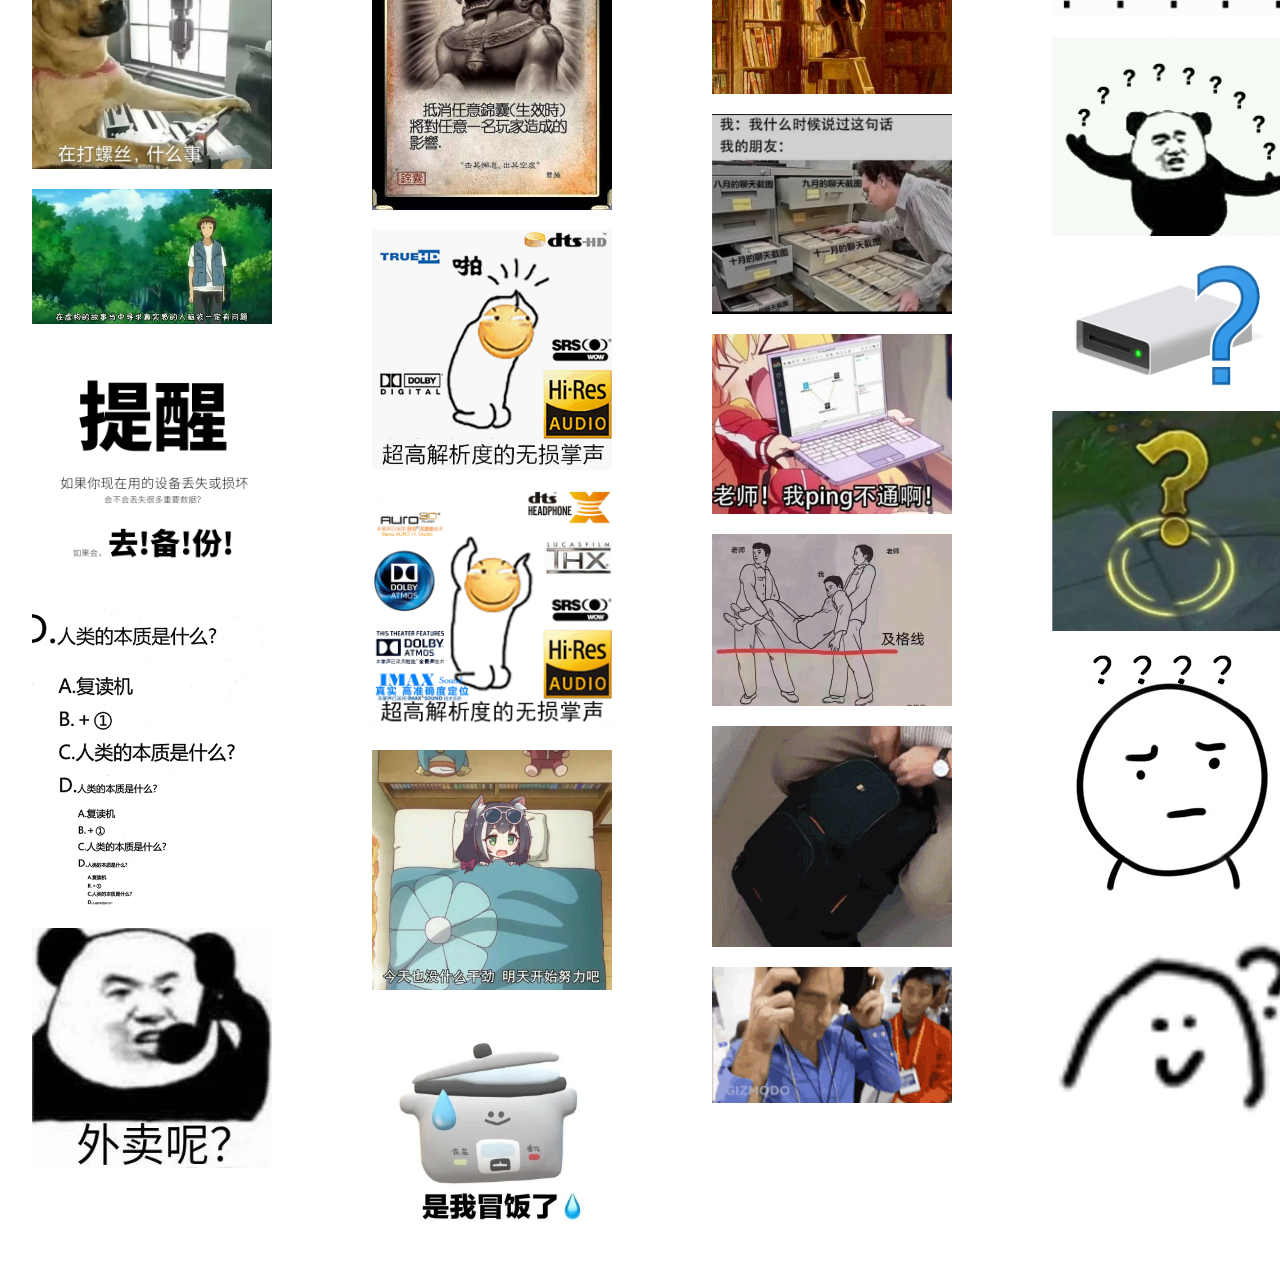
==== commit 9956909c: "1.0.12 fix js" ====
--- a/docs/index.html
+++ b/docs/index.html
@@ -26,8 +26,11 @@
   <script src="js/bootstrap.bundle.min.js"></script>
   <script src="js/jquery.slim.min.js"></script>
   <script src="js/sticker.load.js"></script>
-  <script src="js/web.load.js"></script>
   <script>
+    window.onload = function () {
+        search();
+        console.log("GitHub: https://github.com/funhuman/sticker")
+    }
     function KeyDown() {
         if (event.keyCode == 13) {
             search();
